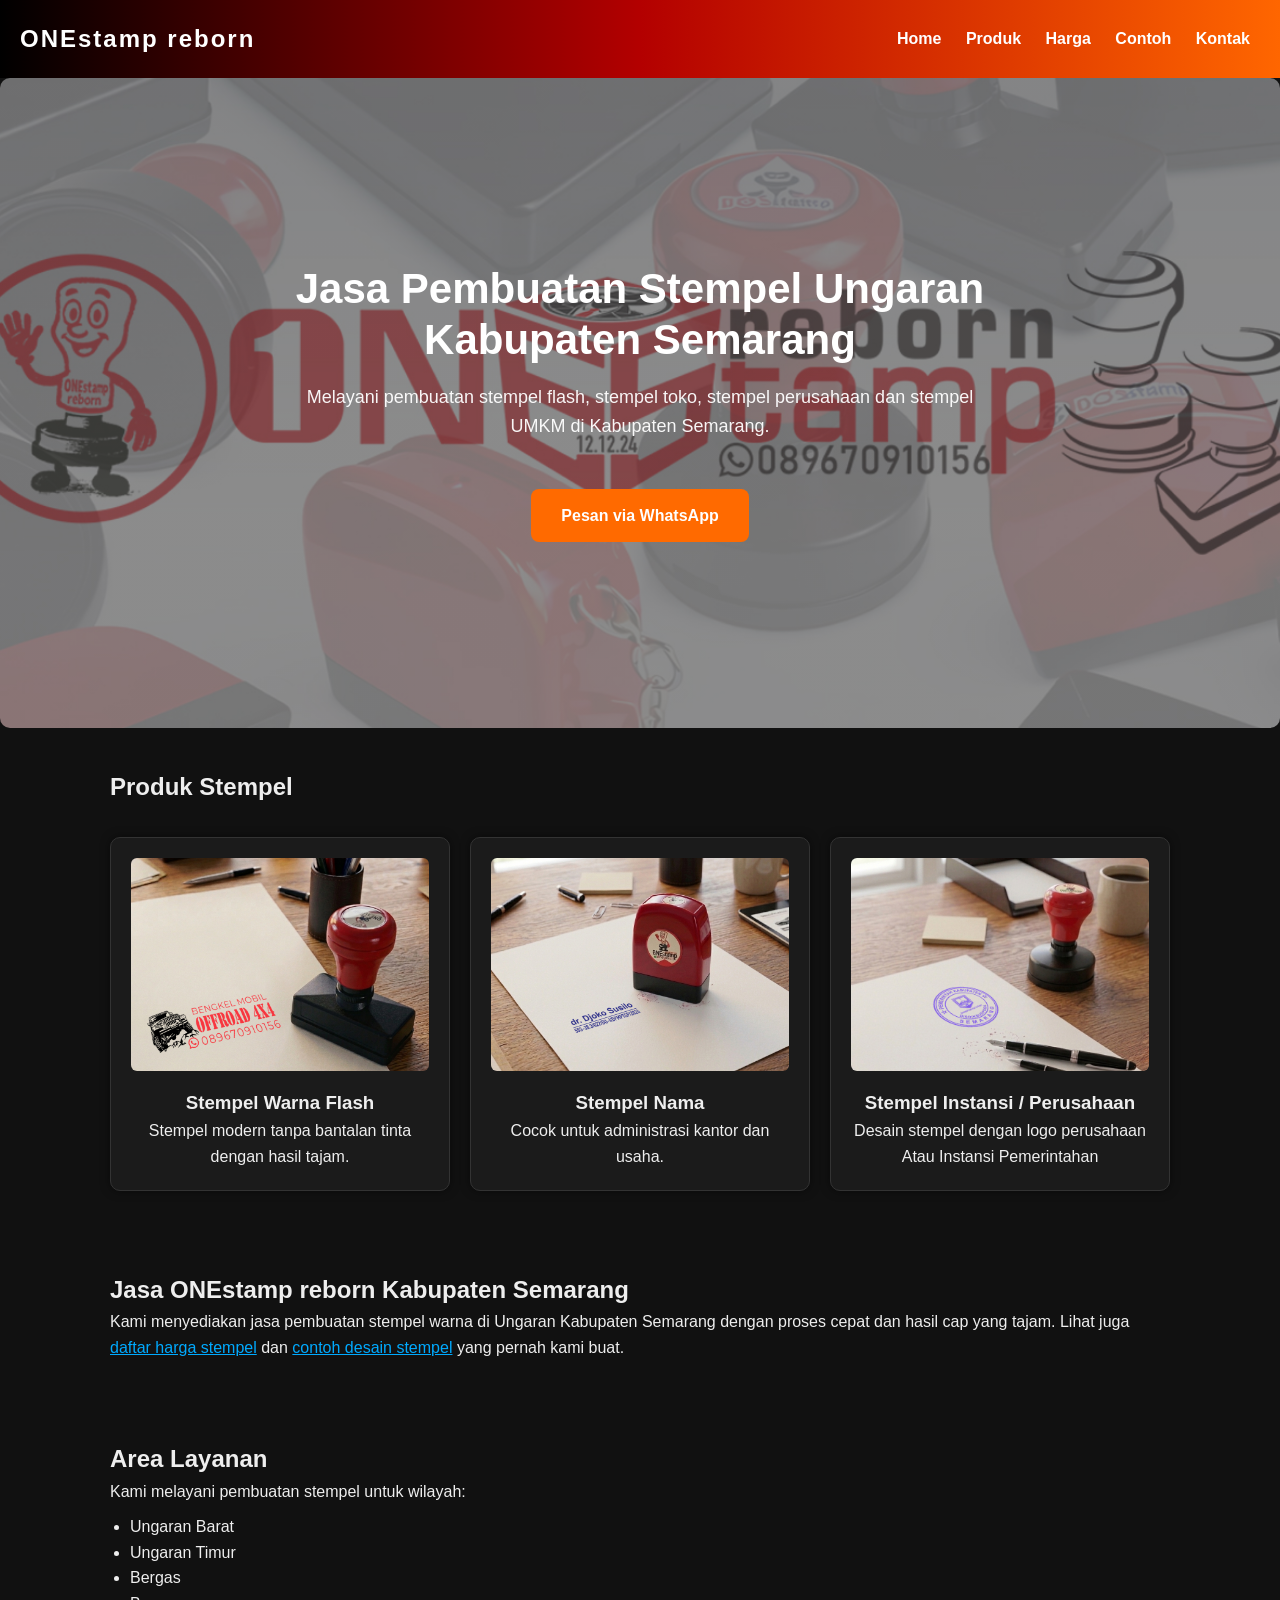
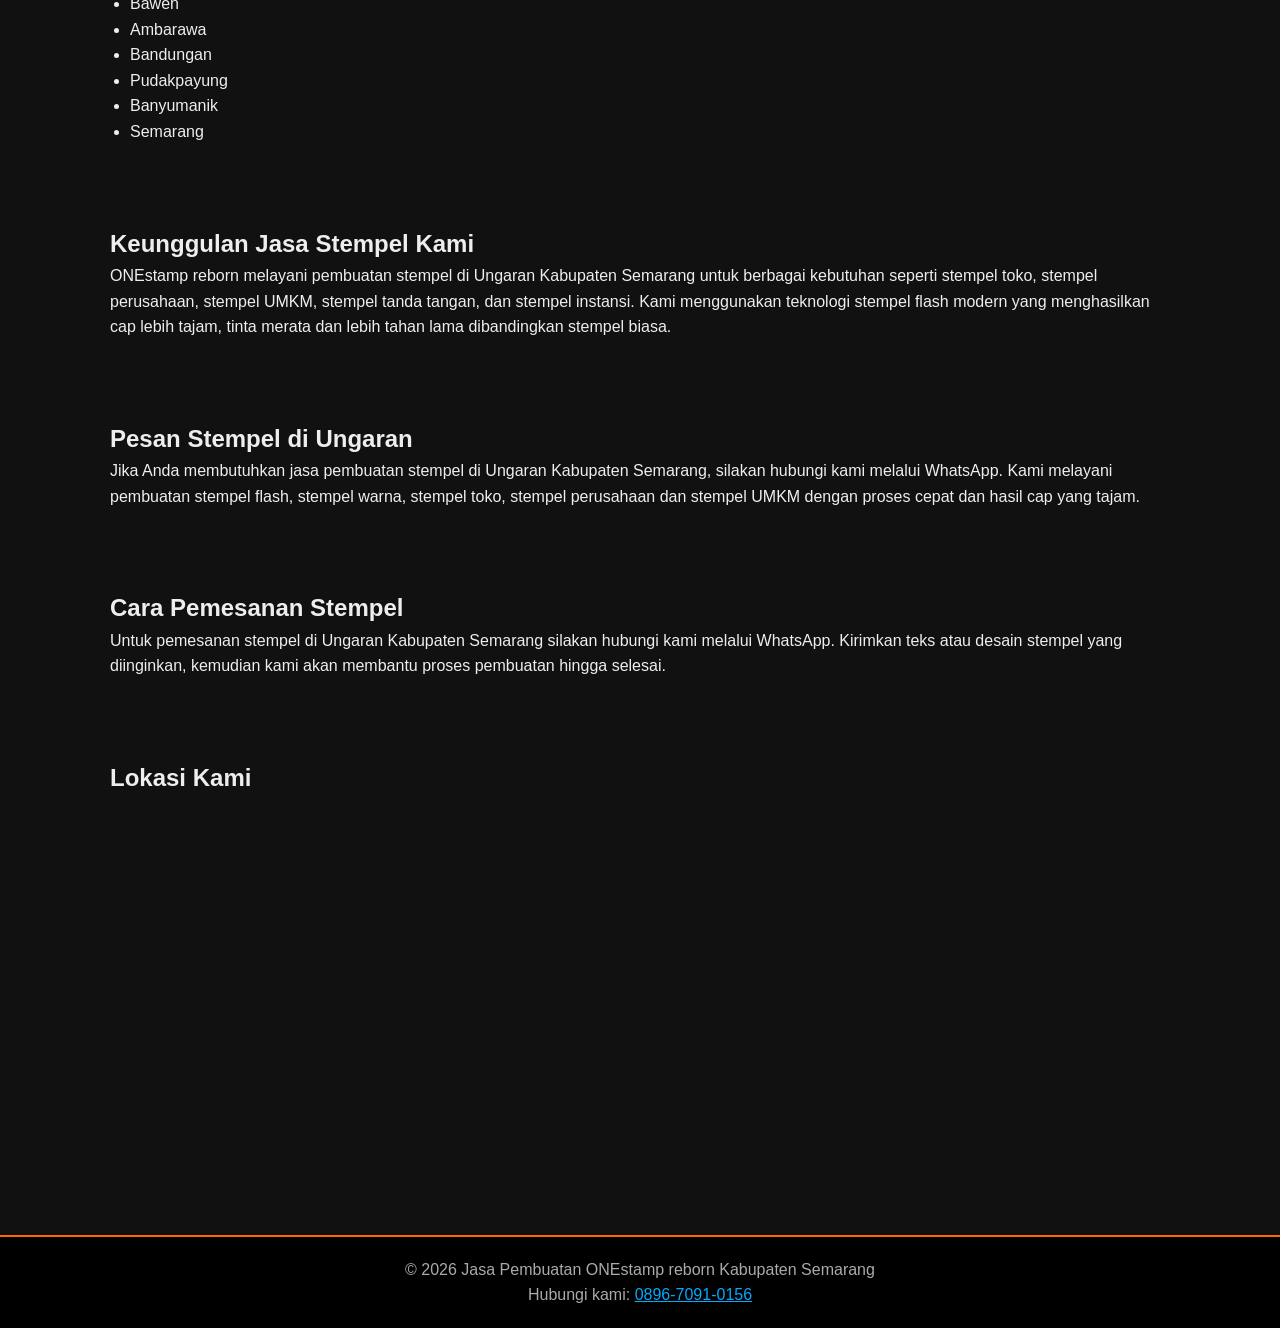
==== index.html @ 0a550991 "update website" ====
<!DOCTYPE html>
<html lang="id" dir="ltr">
<head>

<meta charset="UTF-8">
<meta name="viewport" content="width=device-width, initial-scale=1.0">
<meta property="og:title" content="Jasa Pembuatan Stempel Warna di Ungaran">
<meta property="og:description" content="Melayani pembuatan stempel flash, stempel toko, stempel perusahaan dan stempel UMKM di Kabupaten Semarang. Proses cepat dan hasil tajam.">
<meta property="og:image" content="https://stempelungaran.my.id/images/stempel-preview.jpg">
<meta property="og:url" content="https://stempelungaran.my.id/">
<meta property="og:type" content="website">
<meta property="og:site_name" content="ONEstamp reborn">
<meta name="twitter:card" content="summary_large_image">
<meta name="twitter:title" content="Jasa Pembuatan Stempel Warna di Ungaran">
<meta name="twitter:description" content="Jasa pembuatan stempel flash dan stempel usaha di Ungaran Kabupaten Semarang.">
<meta name="twitter:image" content="https://stempelungaran.my.id/images/stempel-preview.jpg">
<link rel="icon" href="/images/favicon.png" type="image/png">
<meta property="og:image:width" content="1200">
<meta property="og:image:height" content="630">
<meta name="author" content="ONEstamp reborn">
<meta property="og:locale" content="id_ID">
<meta name="theme-color" content="#0a0a0a">
<meta name="geo.region" content="ID-JT">
<meta name="geo.placename" content="Ungaran, Kabupaten Semarang">
<meta name="geo.position" content="-7.139;110.405">
<meta name="ICBM" content="-7.139,110.405">
<meta name="keywords" content="stempel ungaran, jasa stempel ungaran, buat stempel kabupaten semarang, stempel flash ungaran, stempel warna ungaran">

<title>Jasa Pembuatan Stempel Ungaran | Stempel Warna & Flash Kabupaten Semarang</title>

<meta name="description" content="Jasa pembuatan stempel warna dan stempel flash di Ungaran Kabupaten Semarang. Proses cepat, hasil tajam, cocok untuk usaha, kantor dan UMKM.">

<link rel="preload" href="style.css" as="style" onload="this.onload=null;this.rel='stylesheet'">
<noscript><link rel="stylesheet" href="style.css"></noscript>

<meta name="robots" content="index, follow">
<link rel="canonical" href="https://stempelungaran.my.id/">
<link rel="sitemap" type="application/xml" title="Sitemap" href="/sitemap.xml">
<link rel="preconnect" href="https://wa.me">
<link rel="apple-touch-icon" href="/images/favicon.png">
<link rel="alternate" hreflang="id" href="https://stempelungaran.my.id/">
<link rel="preconnect" href="https://stempelungaran.my.id">


</head>

<body>

<header>

<div class="logo">
ONEstamp reborn
</div>

<nav>

<a href="/">Home</a>

<a href="stempel-warna-ungaran.html">Produk</a>

<a href="harga-stempel-ungaran.html">Harga</a>

<a href="contoh-desain-stempel.html">Contoh</a>

<a href="kontak-stempel-ungaran.html">Kontak</a>

</nav>

</header>


<section class="hero">

<div class="hero-content">

<h1>Jasa Pembuatan Stempel Ungaran Kabupaten Semarang</h1>

<p>
Melayani pembuatan stempel flash, stempel toko,
stempel perusahaan dan stempel UMKM di
Kabupaten Semarang.
</p>

<a class="btn" href="https://wa.me/6289670910156">
Pesan via WhatsApp
</a>

</div>

</section>


<section class="container">

<h2>Produk Stempel</h2>

<div class="grid">

<div class="card">

<img src="images/stempel1.jpg" alt="stempel flash warna di ungaran kabupaten semarang" loading="lazy">

<h3>Stempel Warna Flash</h3>

<p>
Stempel modern tanpa bantalan tinta dengan hasil tajam.
</p>

</div>


<div class="card">

<img src="images/stempel2.jpg" alt="stempel nama untuk kantor dan usaha di ungaran" loading="lazy">

<h3>Stempel Nama</h3>

<p>
Cocok untuk administrasi kantor dan usaha.
</p>

</div>


<div class="card">

<img src="images/stempel3.jpg" alt="stempel perusahaan dan instansi di semarang" loading="lazy">

<h3>Stempel Instansi / Perusahaan</h3>

<p>
Desain stempel dengan logo perusahaan Atau Instansi Pemerintahan
</p>

</div>

</div>

</section>


<section class="container">

<h2>Jasa ONEstamp reborn Kabupaten Semarang</h2>

<p>
Kami menyediakan jasa pembuatan stempel warna di
Ungaran Kabupaten Semarang dengan proses cepat
dan hasil cap yang tajam.

Lihat juga <a href="harga-stempel-ungaran.html">daftar harga stempel</a>
dan <a href="contoh-desain-stempel.html">contoh desain stempel</a>
yang pernah kami buat.
</p>

</section>


<section class="container">

<h2>Area Layanan</h2>

<p>

Kami melayani pembuatan stempel untuk wilayah:

</p>

<ul>

<li>Ungaran Barat</li>

<li>Ungaran Timur</li>

<li>Bergas</li>

<li>Bawen</li>

<li>Ambarawa</li>

<li>Bandungan</li>

<li>Pudakpayung</li>

<li>Banyumanik</li>

<li>Semarang</li>

</ul>

</section>

<section class="container">

<h2>Keunggulan Jasa Stempel Kami</h2>

<p>
ONEstamp reborn melayani pembuatan stempel di Ungaran
Kabupaten Semarang untuk berbagai kebutuhan seperti
stempel toko, stempel perusahaan, stempel UMKM,
stempel tanda tangan, dan stempel instansi.

Kami menggunakan teknologi stempel flash modern
yang menghasilkan cap lebih tajam, tinta merata
dan lebih tahan lama dibandingkan stempel biasa.
</p>

</section>

<section class="container">

<h2>Pesan Stempel di Ungaran</h2>

<p>
Jika Anda membutuhkan jasa pembuatan stempel di Ungaran
Kabupaten Semarang, silakan hubungi kami melalui WhatsApp.
Kami melayani pembuatan stempel flash, stempel warna,
stempel toko, stempel perusahaan dan stempel UMKM
dengan proses cepat dan hasil cap yang tajam.
</p>

</section>

<section class="container">

<h2>Cara Pemesanan Stempel</h2>

<p>
Untuk pemesanan stempel di Ungaran Kabupaten Semarang
silakan hubungi kami melalui WhatsApp. Kirimkan teks
atau desain stempel yang diinginkan, kemudian kami
akan membantu proses pembuatan hingga selesai.
</p>

</section>

<section class="container">

<h2>Lokasi Kami</h2>

<iframe 
src="https://www.google.com/maps/embed?pb=!1m18!1m12!1m3!1d2384.0334708642067!2d110.40813708754071!3d-7.162396564979357!2m3!1f0!2f0!3f0!3m2!1i1024!2i768!4f13.1!3m3!1m2!1s0x2e708959eba2f8af%3A0x3d844cdf1091f2a6!2sONE%20stamp%20reborn(%20Jasa%20Pembuatan%20Stempel%20Warna%20%26%20Digital%20Printing)!5e1!3m2!1sid!2sid!4v1772932985957!5m2!1sid!2sid"
width="100%"
height="350"
style="border:0;"
allowfullscreen=""
loading="lazy"
referrerpolicy="no-referrer-when-downgrade">
</iframe>

</section>

<footer>

<p>

© 2026 Jasa Pembuatan ONEstamp reborn Kabupaten Semarang

</p>
<p>
Hubungi kami: 
<a href="tel:+6289670910156">0896-7091-0156</a>
</p>
</footer>
<script type="application/ld+json">
{
 "@context": "https://schema.org",
 "@type": "LocalBusiness",
 "name": "ONEstamp reborn",
 "url": "https://stempelungaran.my.id/",
 "image": "https://stempelungaran.my.id/images/stempel-preview.jpg",
 "telephone": "+6289670910156",
 "address": {
   "@type": "PostalAddress",
   "streetAddress": "Jl. Jayanegara No.37",
   "addressLocality": "Ungaran",
   "addressRegion": "Jawa Tengah",
   "addressCountry": "ID"
 },
 "geo": {
   "@type": "GeoCoordinates",
   "latitude": -7.139,
   "longitude": 110.405
 },
 "areaServed": "Kabupaten Semarang",
 "serviceType": "Jasa Pembuatan Stempel",
 "openingHours": "Mo-Sa 07:00-22:00"
}
</script>
</body>
</html>
---- style.css ----
/* RESET */

*{
margin:0;
padding:0;
box-sizing:border-box;
font-family:Arial, Helvetica, sans-serif;
}


/* BODY */

body{
background:#111;
color:#eee;
line-height:1.6;
}


/* HEADER */

header{
background:linear-gradient(90deg,#000,#b30000,#ff6600);
padding:20px;
display:flex;
justify-content:space-between;
align-items:center;
flex-wrap:wrap;
}


/* LOGO */

.logo{
font-size:24px;
font-weight:bold;
color:#fff;
letter-spacing:2px;
}


/* MENU */

nav a{
color:#fff;
margin:0 10px;
text-decoration:none;
font-weight:bold;
transition:0.3s;
}

nav a:hover{
color:#00aaff;
}


/* CONTAINER */

.container{
max-width:1100px;
margin:auto;
padding:40px 20px;
}


/* HERO */

.hero{
background:linear-gradient(120deg,#b30000,#ff6600);
color:white;
padding:60px 20px;
text-align:center;
border-radius:10px;
}

.hero h1{
font-size:36px;
margin-bottom:10px;
}

.hero p{
font-size:18px;
}


/* BUTTON */

.btn{
display:inline-block;
background:linear-gradient(45deg,#ff6600,#b30000);
color:white;
padding:12px 25px;
margin-top:20px;
text-decoration:none;
border-radius:6px;
font-weight:bold;
transition:0.3s;
}

.btn:hover{
background:linear-gradient(45deg,#0066ff,#7a00ff);
}


/* GRID */

.grid{
display:grid;
grid-template-columns:repeat(auto-fit,minmax(250px,1fr));
gap:20px;
margin-top:30px;
}


/* CARD */

.card{
background:#1b1b1b;
padding:20px;
border-radius:10px;
text-align:center;
box-shadow:0 0 10px rgba(0,0,0,0.5);
transition:0.3s;
border:1px solid #333;
}

.card:hover{
transform:translateY(-5px);
border-color:#0066ff;
}


/* IMAGE */

.card img{
width:100%;
border-radius:6px;
margin-bottom:10px;
}


/* TABLE */

table{
width:100%;
border-collapse:collapse;
margin-top:20px;
background:#1b1b1b;
}

table th{
background:#b30000;
color:white;
padding:12px;
}

table td{
padding:12px;
border-bottom:1px solid #333;
text-align:center;
}


/* LIST */

ul{
margin-top:10px;
margin-left:20px;
}


/* FOOTER */

footer{
background:#000;
color:#aaa;
text-align:center;
padding:20px;
margin-top:40px;
border-top:2px solid #ff6600;
}


/* LINK */

a{
color:#00aaff;
}

a:hover{
color:#7a00ff;
}


/* RESPONSIVE */

@media(max-width:768px){

header{
flex-direction:column;
text-align:center;
}

nav{
margin-top:10px;
}

.hero h1{
font-size:28px;
}

}

.services-grid{
display:grid;
grid-template-columns:repeat(auto-fit,minmax(240px,1fr));
gap:25px;
margin-top:30px;
}

.service-card{
background:white;
padding:18px;
border-radius:10px;
box-shadow:0 5px 15px rgba(0,0,0,0.1);
text-align:center;
transition:0.3s;
}

.service-card:hover{
transform:translateY(-5px);
}

.stempel-image-wrap{
position:relative;
}

.stempel-image-wrap img{
width:100%;
border-radius:8px;
}

.harga{
font-size:20px;
font-weight:bold;
color:#ff6600;
margin:10px 0;
}

/* KARTU PRODUK */

.service-card{
background:#ffffff;
color:#222;
padding:18px;
border-radius:10px;
box-shadow:0 5px 15px rgba(0,0,0,0.1);
text-align:center;
}

/* JUDUL */

.service-card h3{
color:#111;
margin:10px 0;
}

/* TEXT INFO */

.service-card p{
color:#444;
font-size:14px;
}

/* HARGA */

.service-card .harga{
font-size:20px;
font-weight:bold;
color:#ff6600;
margin:10px 0;
}

/* GAMBAR */

.stempel-image-wrap img{
width:100%;
border-radius:8px;
}

/* BADGE */

.product-badge{
font-size:12px;
padding:4px 8px;
border-radius:5px;
color:white;
margin:2px;
display:inline-block;
}

.product-badge.popular{
background:#ff6600;
}

.product-badge.instansi{
background:#0066ff;
}

.product-badge.standar{
background:#7a00ff;
}

/* FILTER WRAP */

.filter-wrap{
display:flex;
flex-wrap:wrap;
gap:12px;
margin:30px 0;
}

/* FILTER BUTTON */

.filter-btn{
padding:10px 18px;
border:none;
border-radius:30px;
background:#f3f3f3;
color:#333;
font-size:14px;
font-weight:500;
cursor:pointer;
transition:all 0.3s ease;
}

/* HOVER */

.filter-btn:hover{
background:#ff7a00;
color:white;
transform:translateY(-2px);
box-shadow:0 6px 12px rgba(0,0,0,0.15);
}

/* ACTIVE */

.filter-btn.active{
background:#ff7a00;
color:white;
box-shadow:0 4px 10px rgba(0,0,0,0.15);
}

/* MOBILE */

@media(max-width:768px){

.filter-wrap{
justify-content:center;
}

.filter-btn{
font-size:13px;
padding:9px 14px;
}

}

.hero{
min-height:650px;
background-image:linear-gradient(rgba(0,0,0,0.45),rgba(0,0,0,0.45)), url(images/hero-stempel.jpg);
background-size:cover;
background-position:center center;
background-repeat:no-repeat;
display:flex;
align-items:center;
justify-content:center;
text-align:center;
color:white;
padding:40px 20px;
}

.hero-content{
max-width:720px;
margin:auto;
}

.hero h1{
font-size:42px;
margin-bottom:18px;
line-height:1.2;
}

.hero p{
font-size:18px;
margin-bottom:28px;
line-height:1.6;
opacity:0.95;
}

.btn{
display:inline-block;
background:#ff6a00;
color:white;
padding:14px 30px;
text-decoration:none;
border-radius:8px;
font-weight:600;
transition:all .25s ease;
}

.btn:hover{
background:#e85e00;
transform:translateY(-2px);
box-shadow:0 6px 14px rgba(0,0,0,0.25);
}

@media(max-width:768px){

.hero{
min-height:420px;
padding:30px 20px;
}

.hero h1{
font-size:28px;
}

.hero p{
font-size:16px;
}

}
---- style.css ----
/* RESET */

*{
margin:0;
padding:0;
box-sizing:border-box;
font-family:Arial, Helvetica, sans-serif;
}


/* BODY */

body{
background:#111;
color:#eee;
line-height:1.6;
}


/* HEADER */

header{
background:linear-gradient(90deg,#000,#b30000,#ff6600);
padding:20px;
display:flex;
justify-content:space-between;
align-items:center;
flex-wrap:wrap;
}


/* LOGO */

.logo{
font-size:24px;
font-weight:bold;
color:#fff;
letter-spacing:2px;
}


/* MENU */

nav a{
color:#fff;
margin:0 10px;
text-decoration:none;
font-weight:bold;
transition:0.3s;
}

nav a:hover{
color:#00aaff;
}


/* CONTAINER */

.container{
max-width:1100px;
margin:auto;
padding:40px 20px;
}


/* HERO */

.hero{
background:linear-gradient(120deg,#b30000,#ff6600);
color:white;
padding:60px 20px;
text-align:center;
border-radius:10px;
}

.hero h1{
font-size:36px;
margin-bottom:10px;
}

.hero p{
font-size:18px;
}


/* BUTTON */

.btn{
display:inline-block;
background:linear-gradient(45deg,#ff6600,#b30000);
color:white;
padding:12px 25px;
margin-top:20px;
text-decoration:none;
border-radius:6px;
font-weight:bold;
transition:0.3s;
}

.btn:hover{
background:linear-gradient(45deg,#0066ff,#7a00ff);
}


/* GRID */

.grid{
display:grid;
grid-template-columns:repeat(auto-fit,minmax(250px,1fr));
gap:20px;
margin-top:30px;
}


/* CARD */

.card{
background:#1b1b1b;
padding:20px;
border-radius:10px;
text-align:center;
box-shadow:0 0 10px rgba(0,0,0,0.5);
transition:0.3s;
border:1px solid #333;
}

.card:hover{
transform:translateY(-5px);
border-color:#0066ff;
}


/* IMAGE */

.card img{
width:100%;
border-radius:6px;
margin-bottom:10px;
}


/* TABLE */

table{
width:100%;
border-collapse:collapse;
margin-top:20px;
background:#1b1b1b;
}

table th{
background:#b30000;
color:white;
padding:12px;
}

table td{
padding:12px;
border-bottom:1px solid #333;
text-align:center;
}


/* LIST */

ul{
margin-top:10px;
margin-left:20px;
}


/* FOOTER */

footer{
background:#000;
color:#aaa;
text-align:center;
padding:20px;
margin-top:40px;
border-top:2px solid #ff6600;
}


/* LINK */

a{
color:#00aaff;
}

a:hover{
color:#7a00ff;
}


/* RESPONSIVE */

@media(max-width:768px){

header{
flex-direction:column;
text-align:center;
}

nav{
margin-top:10px;
}

.hero h1{
font-size:28px;
}

}

.services-grid{
display:grid;
grid-template-columns:repeat(auto-fit,minmax(240px,1fr));
gap:25px;
margin-top:30px;
}

.service-card{
background:white;
padding:18px;
border-radius:10px;
box-shadow:0 5px 15px rgba(0,0,0,0.1);
text-align:center;
transition:0.3s;
}

.service-card:hover{
transform:translateY(-5px);
}

.stempel-image-wrap{
position:relative;
}

.stempel-image-wrap img{
width:100%;
border-radius:8px;
}

.harga{
font-size:20px;
font-weight:bold;
color:#ff6600;
margin:10px 0;
}

/* KARTU PRODUK */

.service-card{
background:#ffffff;
color:#222;
padding:18px;
border-radius:10px;
box-shadow:0 5px 15px rgba(0,0,0,0.1);
text-align:center;
}

/* JUDUL */

.service-card h3{
color:#111;
margin:10px 0;
}

/* TEXT INFO */

.service-card p{
color:#444;
font-size:14px;
}

/* HARGA */

.service-card .harga{
font-size:20px;
font-weight:bold;
color:#ff6600;
margin:10px 0;
}

/* GAMBAR */

.stempel-image-wrap img{
width:100%;
border-radius:8px;
}

/* BADGE */

.product-badge{
font-size:12px;
padding:4px 8px;
border-radius:5px;
color:white;
margin:2px;
display:inline-block;
}

.product-badge.popular{
background:#ff6600;
}

.product-badge.instansi{
background:#0066ff;
}

.product-badge.standar{
background:#7a00ff;
}

/* FILTER WRAP */

.filter-wrap{
display:flex;
flex-wrap:wrap;
gap:12px;
margin:30px 0;
}

/* FILTER BUTTON */

.filter-btn{
padding:10px 18px;
border:none;
border-radius:30px;
background:#f3f3f3;
color:#333;
font-size:14px;
font-weight:500;
cursor:pointer;
transition:all 0.3s ease;
}

/* HOVER */

.filter-btn:hover{
background:#ff7a00;
color:white;
transform:translateY(-2px);
box-shadow:0 6px 12px rgba(0,0,0,0.15);
}

/* ACTIVE */

.filter-btn.active{
background:#ff7a00;
color:white;
box-shadow:0 4px 10px rgba(0,0,0,0.15);
}

/* MOBILE */

@media(max-width:768px){

.filter-wrap{
justify-content:center;
}

.filter-btn{
font-size:13px;
padding:9px 14px;
}

}

.hero{
min-height:650px;
background-image:linear-gradient(rgba(0,0,0,0.45),rgba(0,0,0,0.45)), url(images/hero-stempel.jpg);
background-size:cover;
background-position:center center;
background-repeat:no-repeat;
display:flex;
align-items:center;
justify-content:center;
text-align:center;
color:white;
padding:40px 20px;
}

.hero-content{
max-width:720px;
margin:auto;
}

.hero h1{
font-size:42px;
margin-bottom:18px;
line-height:1.2;
}

.hero p{
font-size:18px;
margin-bottom:28px;
line-height:1.6;
opacity:0.95;
}

.btn{
display:inline-block;
background:#ff6a00;
color:white;
padding:14px 30px;
text-decoration:none;
border-radius:8px;
font-weight:600;
transition:all .25s ease;
}

.btn:hover{
background:#e85e00;
transform:translateY(-2px);
box-shadow:0 6px 14px rgba(0,0,0,0.25);
}

@media(max-width:768px){

.hero{
min-height:420px;
padding:30px 20px;
}

.hero h1{
font-size:28px;
}

.hero p{
font-size:16px;
}

}
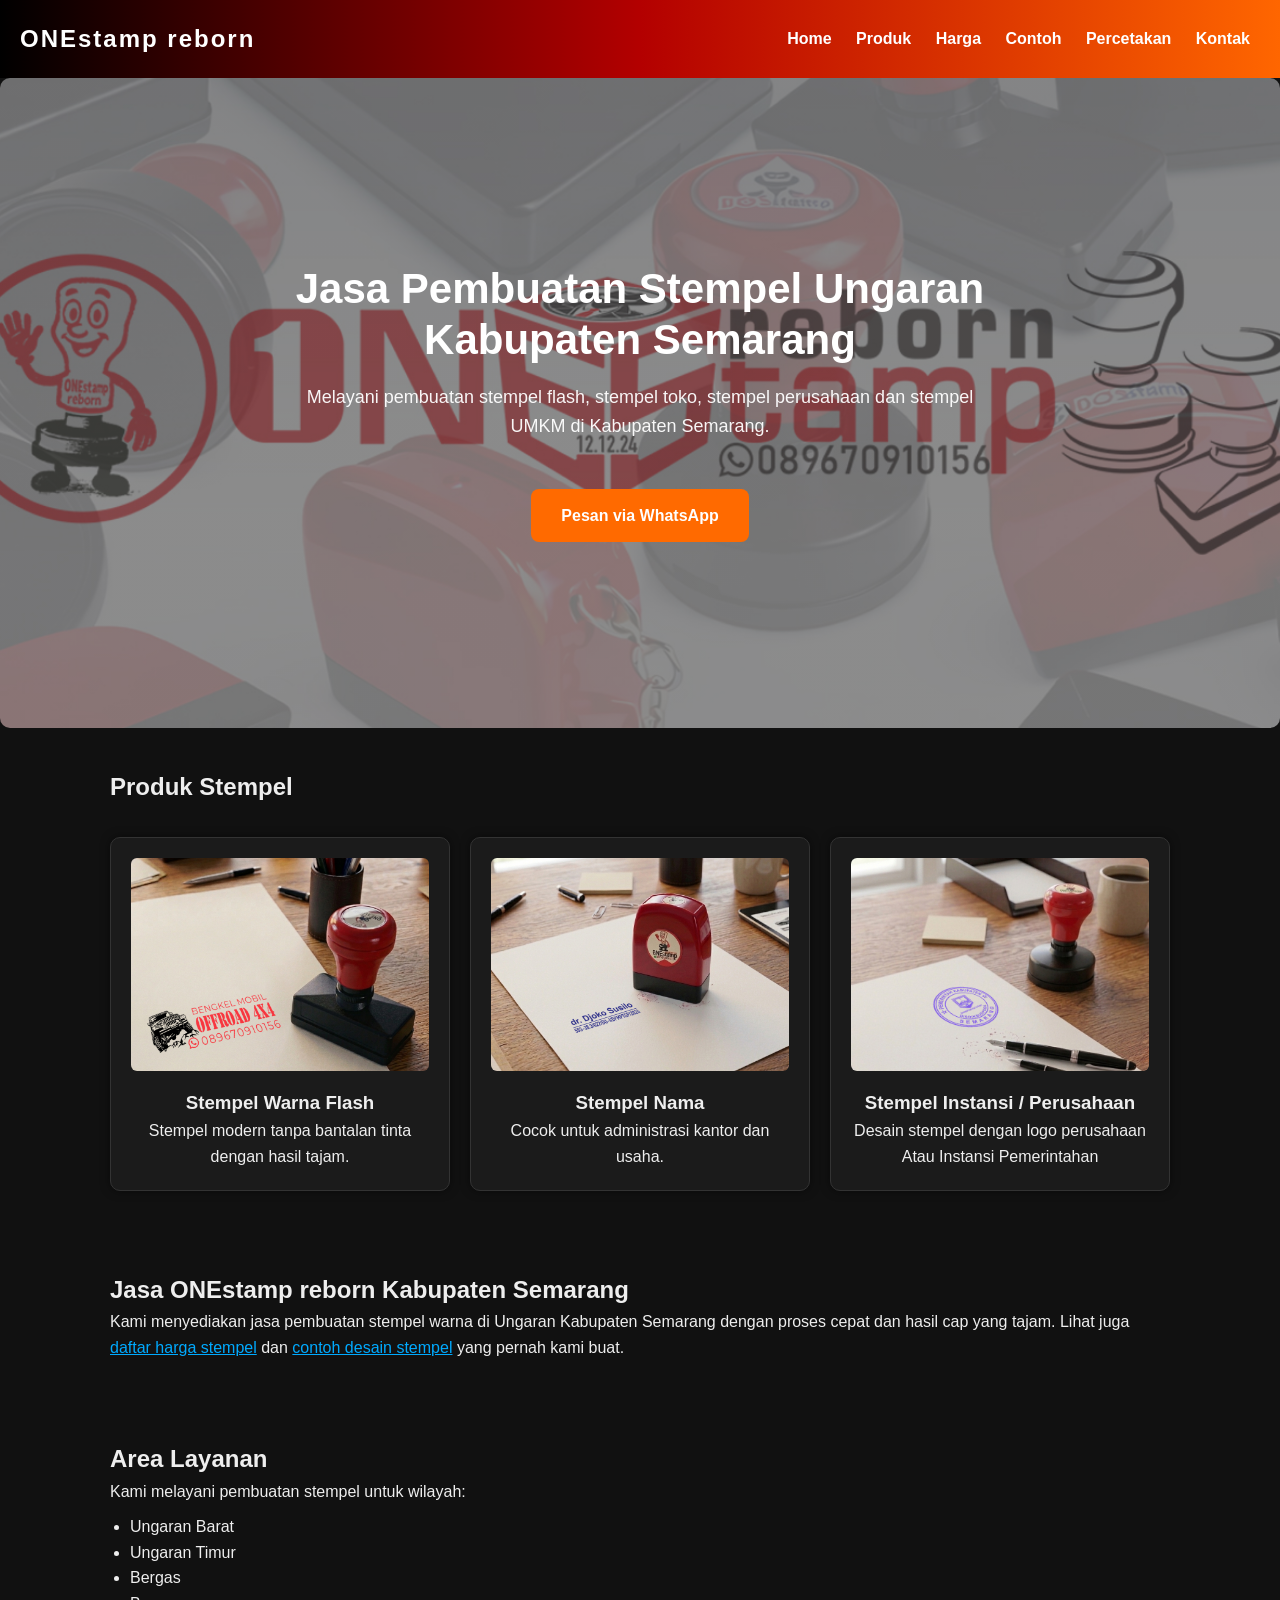
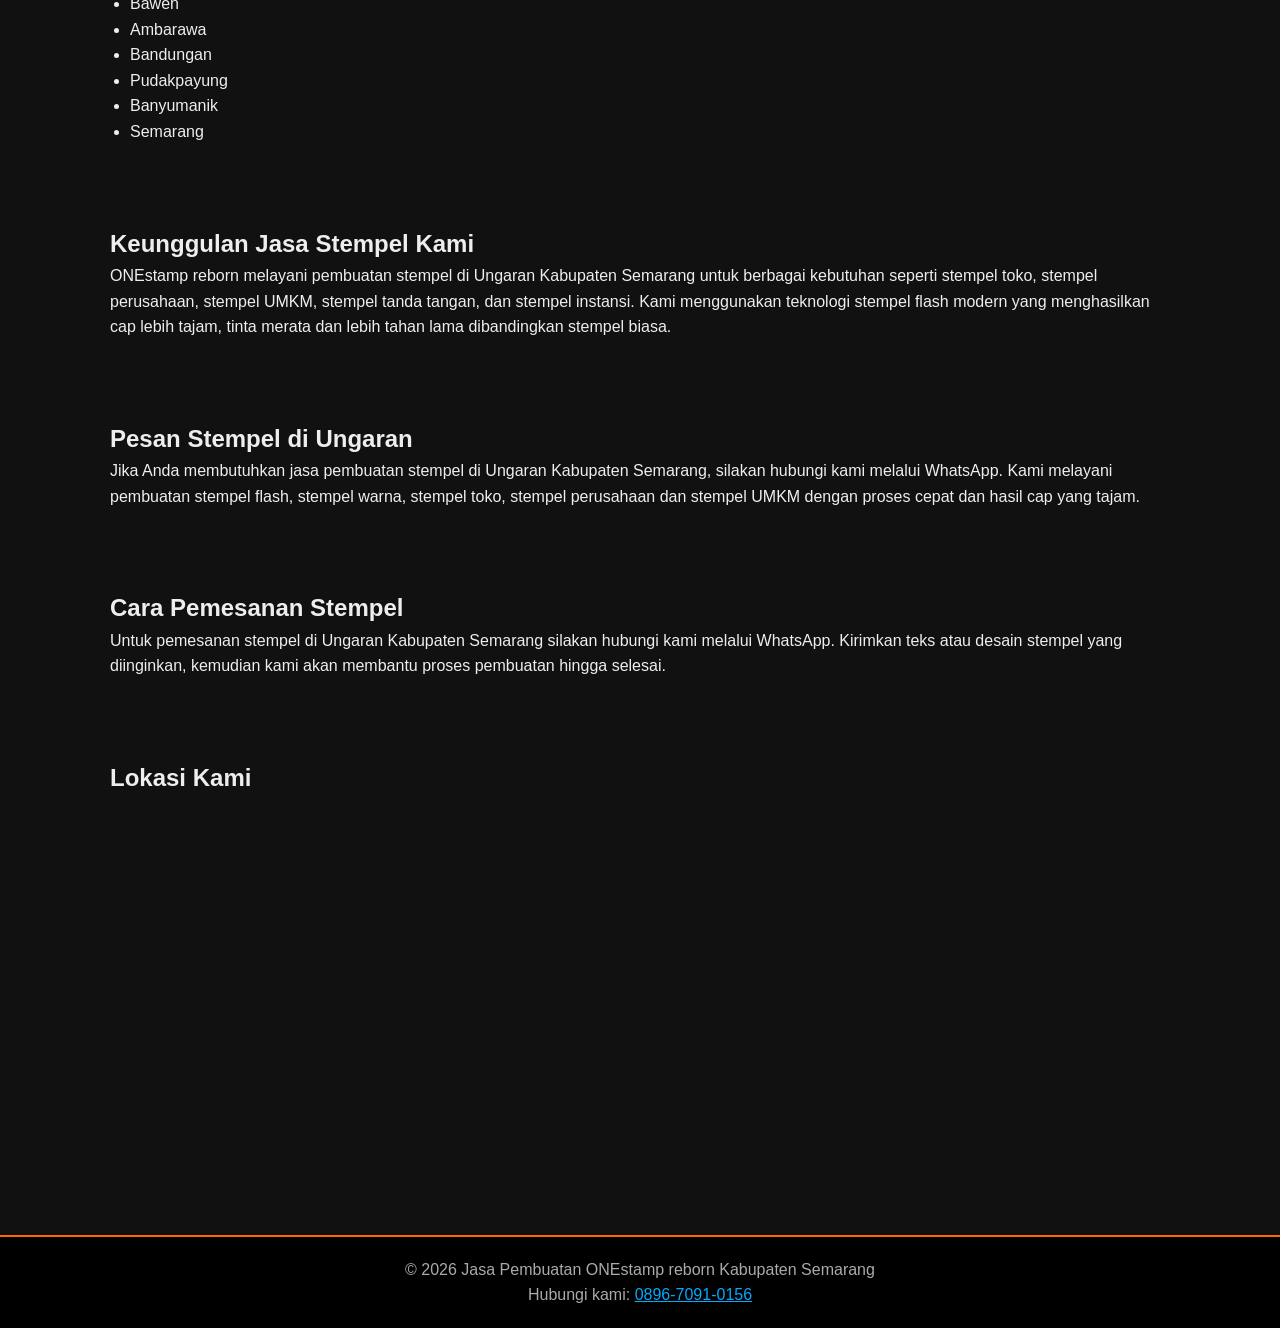
==== commit 2f55dfe6: "update halaman jasa percetakan" ====
--- a/index.html
+++ b/index.html
@@ -61,6 +61,8 @@
 <a href="harga-stempel-ungaran.html">Harga</a>
 
 <a href="contoh-desain-stempel.html">Contoh</a>
+
+<a href="jasa-cetak-ungaran.html">Percetakan</a>
 
 <a href="kontak-stempel-ungaran.html">Kontak</a>
 
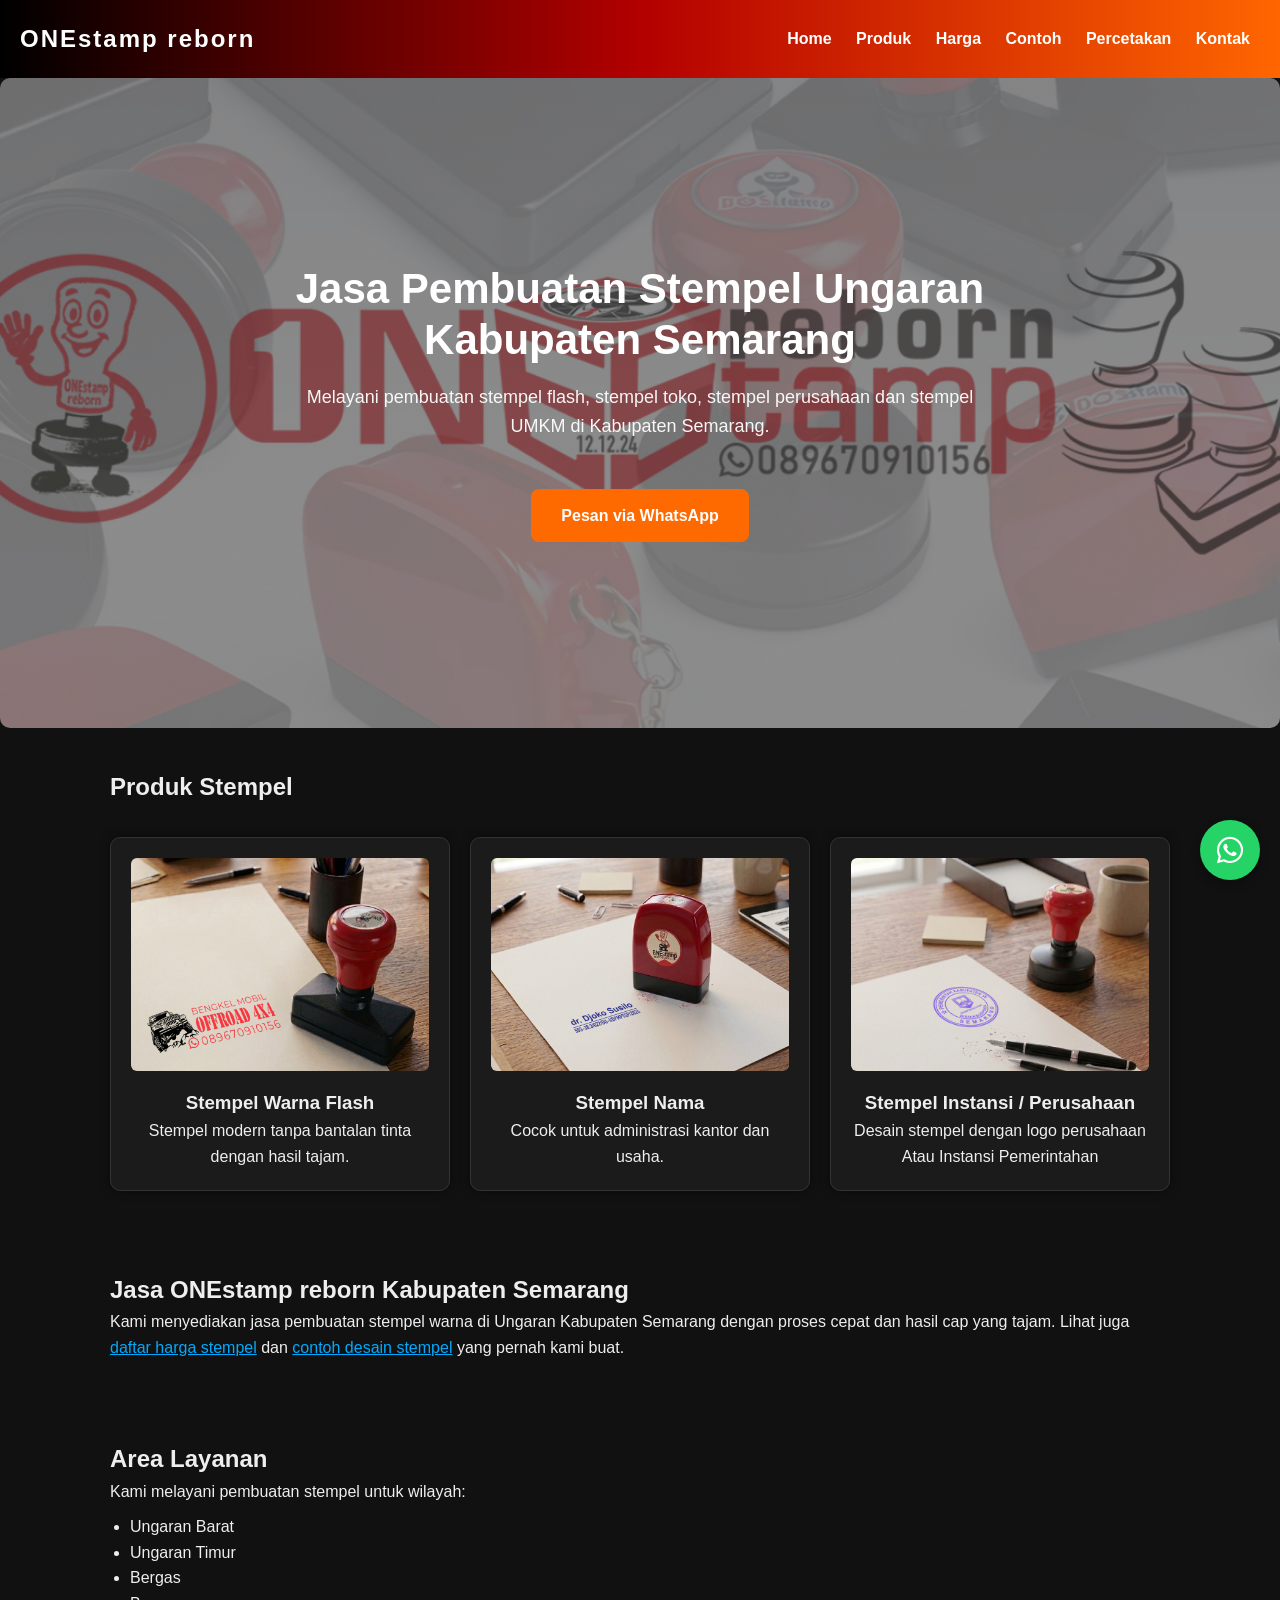
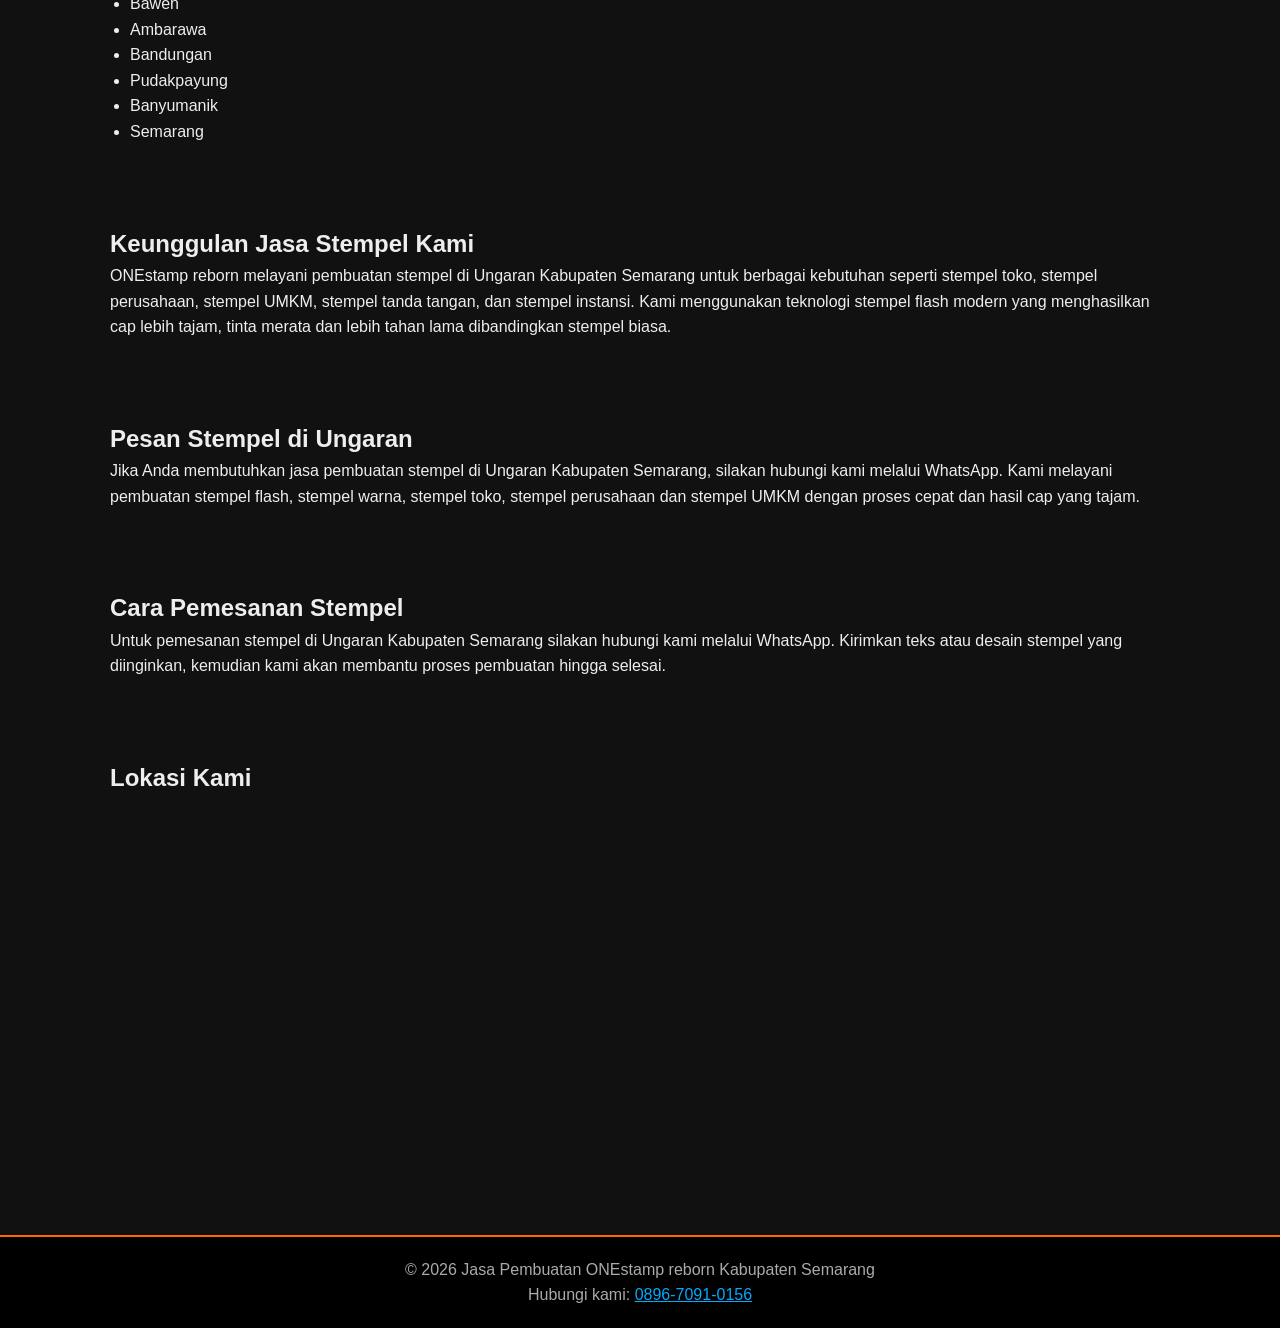
==== commit b9b4e584: "Update images and data" ====
--- a/index.html
+++ b/index.html
@@ -40,6 +40,7 @@
 <link rel="apple-touch-icon" href="/images/favicon.png">
 <link rel="alternate" hreflang="id" href="https://stempelungaran.my.id/">
 <link rel="preconnect" href="https://stempelungaran.my.id">
+<link rel="stylesheet" href="https://cdnjs.cloudflare.com/ajax/libs/font-awesome/6.5.0/css/all.min.css">
 
 
 </head>
@@ -289,5 +290,13 @@
  "openingHours": "Mo-Sa 07:00-22:00"
 }
 </script>
+
+<a href="https://wa.me/6289670910156"
+class="floating-wa"
+target="_blank"
+rel="noopener">
+<i class="fab fa-whatsapp"></i>
+</a>
+
 </body>
 </html>
--- a/style.css
+++ b/style.css
@@ -430,4 +430,41 @@
 font-size:16px;
 }
 
+}
+
+/* Floating WhatsApp */
+
+.floating-wa{
+position:fixed;
+bottom:20px;
+right:20px;
+width:60px;
+height:60px;
+background:#25D366;
+color:#fff;
+border-radius:50%;
+display:flex;
+align-items:center;
+justify-content:center;
+font-size:30px;
+text-decoration:none;
+box-shadow:0 4px 10px rgba(0,0,0,0.3);
+z-index:999;
+animation:pulse 2s infinite;
+}
+
+.floating-wa:hover{
+background:#1ebe5d;
+}
+
+@keyframes pulse{
+0%{
+box-shadow:0 0 0 0 rgba(37,211,102,0.7);
+}
+70%{
+box-shadow:0 0 0 20px rgba(37,211,102,0);
+}
+100%{
+box-shadow:0 0 0 0 rgba(37,211,102,0);
+}
 }
--- a/style.css
+++ b/style.css
@@ -430,4 +430,41 @@
 font-size:16px;
 }
 
+}
+
+/* Floating WhatsApp */
+
+.floating-wa{
+position:fixed;
+bottom:20px;
+right:20px;
+width:60px;
+height:60px;
+background:#25D366;
+color:#fff;
+border-radius:50%;
+display:flex;
+align-items:center;
+justify-content:center;
+font-size:30px;
+text-decoration:none;
+box-shadow:0 4px 10px rgba(0,0,0,0.3);
+z-index:999;
+animation:pulse 2s infinite;
+}
+
+.floating-wa:hover{
+background:#1ebe5d;
+}
+
+@keyframes pulse{
+0%{
+box-shadow:0 0 0 0 rgba(37,211,102,0.7);
+}
+70%{
+box-shadow:0 0 0 20px rgba(37,211,102,0);
+}
+100%{
+box-shadow:0 0 0 0 rgba(37,211,102,0);
+}
 }
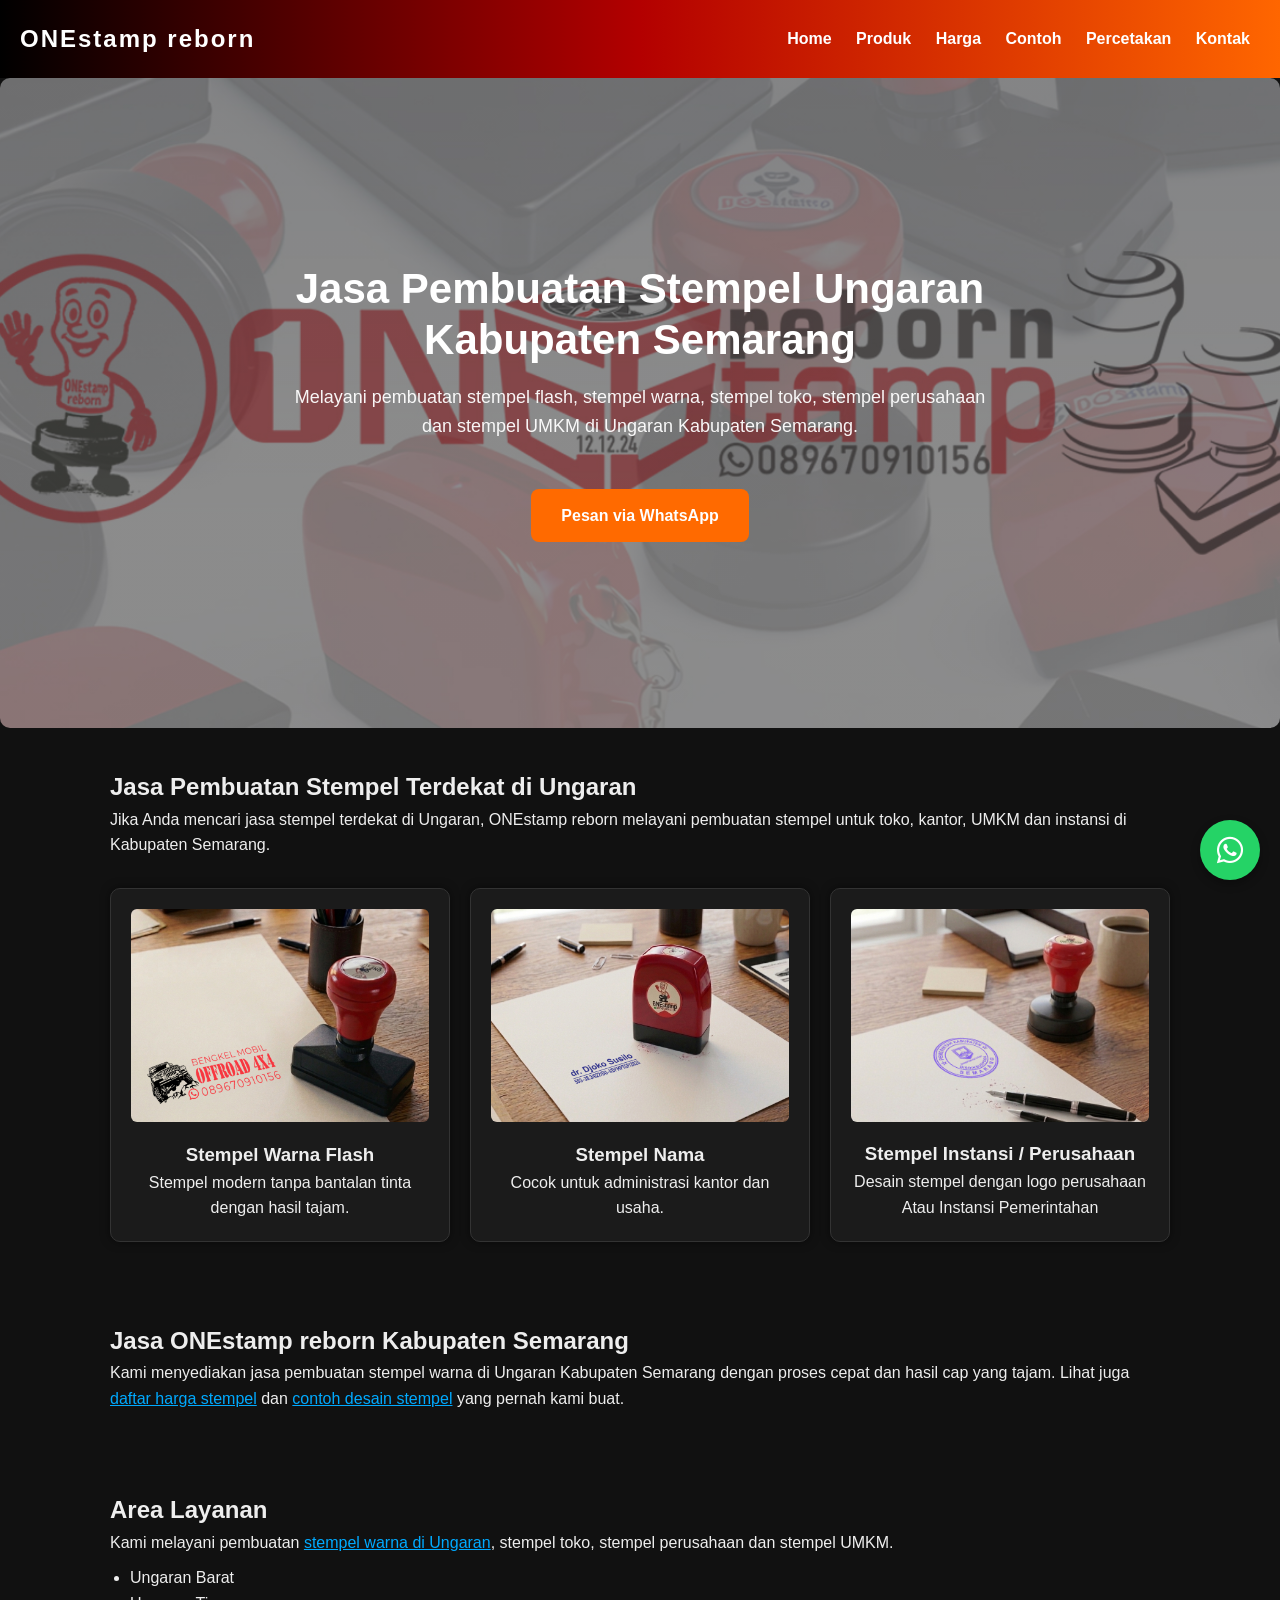
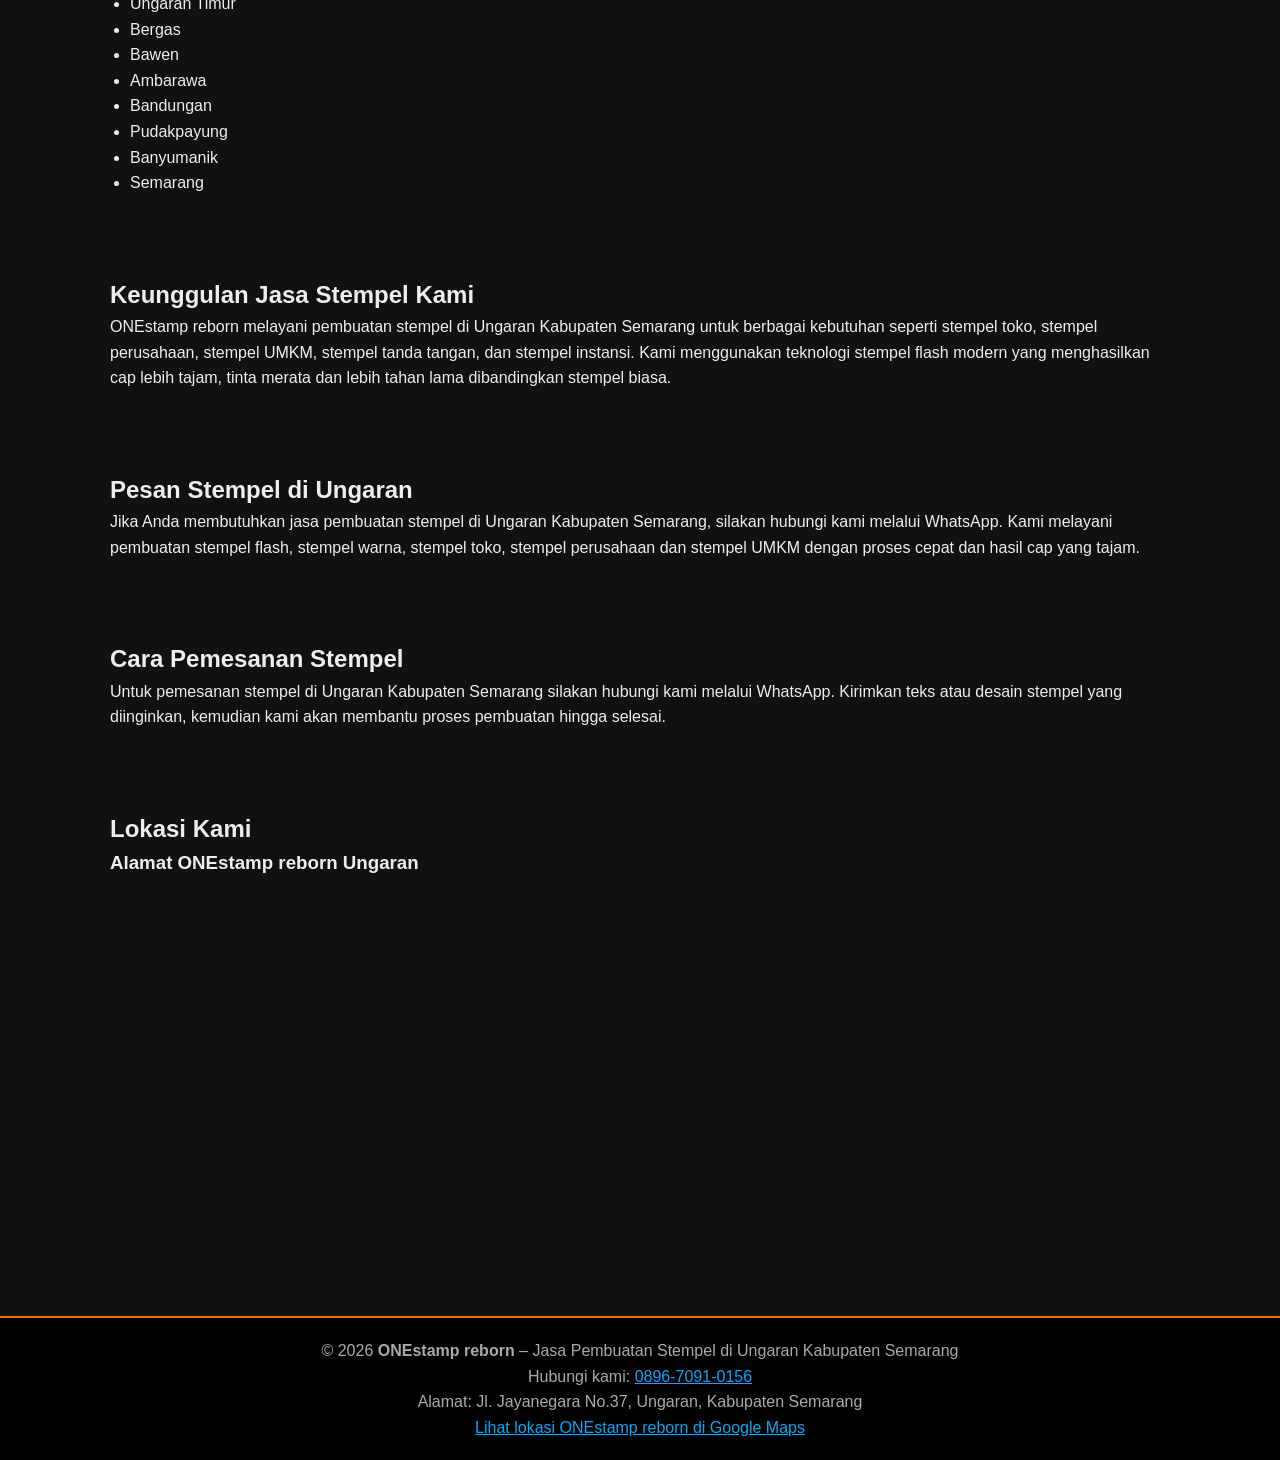
==== commit dddc3594: "update website" ====
--- a/index.html
+++ b/index.html
@@ -19,7 +19,7 @@
 <meta property="og:image:height" content="630">
 <meta name="author" content="ONEstamp reborn">
 <meta property="og:locale" content="id_ID">
-<meta name="theme-color" content="#0a0a0a">
+<meta name="theme-color" content="#c40000">
 <meta name="geo.region" content="ID-JT">
 <meta name="geo.placename" content="Ungaran, Kabupaten Semarang">
 <meta name="geo.position" content="-7.139;110.405">
@@ -33,7 +33,6 @@
 <link rel="preload" href="style.css" as="style" onload="this.onload=null;this.rel='stylesheet'">
 <noscript><link rel="stylesheet" href="style.css"></noscript>
 
-<meta name="robots" content="index, follow">
 <link rel="canonical" href="https://stempelungaran.my.id/">
 <link rel="sitemap" type="application/xml" title="Sitemap" href="/sitemap.xml">
 <link rel="preconnect" href="https://wa.me">
@@ -41,6 +40,11 @@
 <link rel="alternate" hreflang="id" href="https://stempelungaran.my.id/">
 <link rel="preconnect" href="https://stempelungaran.my.id">
 <link rel="stylesheet" href="https://cdnjs.cloudflare.com/ajax/libs/font-awesome/6.5.0/css/all.min.css">
+<link rel="manifest" href="/manifest.json">
+<meta name="robots" content="index, follow, max-image-preview:large">
+<link rel="preconnect" href="https://www.google.com">
+<link rel="preconnect" href="https://maps.googleapis.com">
+<link rel="preconnect" href="https://fonts.gstatic.com" crossorigin>
 
 
 </head>
@@ -79,9 +83,9 @@
 <h1>Jasa Pembuatan Stempel Ungaran Kabupaten Semarang</h1>
 
 <p>
-Melayani pembuatan stempel flash, stempel toko,
-stempel perusahaan dan stempel UMKM di
-Kabupaten Semarang.
+Melayani pembuatan stempel flash, stempel warna,
+stempel toko, stempel perusahaan dan stempel UMKM
+di Ungaran Kabupaten Semarang.
 </p>
 
 <a class="btn" href="https://wa.me/6289670910156">
@@ -95,13 +99,19 @@
 
 <section class="container">
 
-<h2>Produk Stempel</h2>
+<h2>Jasa Pembuatan Stempel Terdekat di Ungaran</h2>
+
+<p>Jika Anda mencari jasa stempel terdekat di Ungaran,
+ONEstamp reborn melayani pembuatan stempel
+untuk toko, kantor, UMKM dan instansi
+di Kabupaten Semarang.
+</p>
 
 <div class="grid">
 
 <div class="card">
 
-<img src="images/stempel1.jpg" alt="stempel flash warna di ungaran kabupaten semarang" loading="lazy">
+<img src="images/stempel1.jpg" alt="jasa pembuatan stempel flash warna di Ungaran Kabupaten Semarang" loading="lazy">
 
 <h3>Stempel Warna Flash</h3>
 
@@ -114,7 +124,7 @@
 
 <div class="card">
 
-<img src="images/stempel2.jpg" alt="stempel nama untuk kantor dan usaha di ungaran" loading="lazy">
+<img src="images/stempel2.jpg" alt="jasa pembuatan stempel nama untuk kantor dan usaha di Ungaran" loading="lazy">
 
 <h3>Stempel Nama</h3>
 
@@ -164,9 +174,9 @@
 <h2>Area Layanan</h2>
 
 <p>
-
-Kami melayani pembuatan stempel untuk wilayah:
-
+Kami melayani pembuatan 
+<a href="stempel-warna-ungaran.html">stempel warna di Ungaran</a>,
+stempel toko, stempel perusahaan dan stempel UMKM.
 </p>
 
 <ul>
@@ -241,7 +251,9 @@
 
 <h2>Lokasi Kami</h2>
 
-<iframe 
+<h3>Alamat ONEstamp reborn Ungaran</h3>
+
+<iframe loading="lazy"
 src="https://www.google.com/maps/embed?pb=!1m18!1m12!1m3!1d2384.0334708642067!2d110.40813708754071!3d-7.162396564979357!2m3!1f0!2f0!3f0!3m2!1i1024!2i768!4f13.1!3m3!1m2!1s0x2e708959eba2f8af%3A0x3d844cdf1091f2a6!2sONE%20stamp%20reborn(%20Jasa%20Pembuatan%20Stempel%20Warna%20%26%20Digital%20Printing)!5e1!3m2!1sid!2sid!4v1772932985957!5m2!1sid!2sid"
 width="100%"
 height="350"
@@ -256,47 +268,137 @@
 <footer>
 
 <p>
-
-© 2026 Jasa Pembuatan ONEstamp reborn Kabupaten Semarang
-
-</p>
-<p>
-Hubungi kami: 
+© 2026 <strong>ONEstamp reborn</strong> – Jasa Pembuatan Stempel di Ungaran Kabupaten Semarang
+</p>
+
+<p>
+Hubungi kami:
 <a href="tel:+6289670910156">0896-7091-0156</a>
 </p>
+
+<p>
+Alamat: Jl. Jayanegara No.37, Ungaran, Kabupaten Semarang
+</p>
+
+<p>
+<a href="https://maps.app.goo.gl/q2ExWfyvVXVoJp7u8" target="_blank" rel="noopener">
+Lihat lokasi ONEstamp reborn di Google Maps
+</a>
+</p>
+
 </footer>
+
 <script type="application/ld+json">
 {
  "@context": "https://schema.org",
  "@type": "LocalBusiness",
+ "@id": "https://stempelungaran.my.id/#business",
  "name": "ONEstamp reborn",
  "url": "https://stempelungaran.my.id/",
  "image": "https://stempelungaran.my.id/images/stempel-preview.jpg",
+ "description": "Jasa pembuatan stempel warna dan stempel flash di Ungaran Kabupaten Semarang. Melayani stempel toko, perusahaan, UMKM dan instansi dengan proses cepat dan hasil cap tajam.",
  "telephone": "+6289670910156",
+
+ "priceRange": "$",
+
  "address": {
    "@type": "PostalAddress",
    "streetAddress": "Jl. Jayanegara No.37",
    "addressLocality": "Ungaran",
    "addressRegion": "Jawa Tengah",
+   "postalCode": "50511",
    "addressCountry": "ID"
  },
+
  "geo": {
    "@type": "GeoCoordinates",
    "latitude": -7.139,
    "longitude": 110.405
  },
- "areaServed": "Kabupaten Semarang",
- "serviceType": "Jasa Pembuatan Stempel",
- "openingHours": "Mo-Sa 07:00-22:00"
+
+ "areaServed": {
+   "@type": "Place",
+   "name": "Kabupaten Semarang"
+ },
+
+ "openingHoursSpecification": {
+   "@type": "OpeningHoursSpecification",
+   "dayOfWeek": [
+     "Monday",
+     "Tuesday",
+     "Wednesday",
+     "Thursday",
+     "Friday",
+     "Saturday"
+   ],
+   "opens": "07:00",
+   "closes": "22:00"
+ },
+
+ "contactPoint": {
+   "@type": "ContactPoint",
+   "telephone": "+6289670910156",
+   "contactType": "customer service",
+   "areaServed": "ID",
+   "availableLanguage": "Indonesian"
+ },
+
+ "hasOfferCatalog": {
+   "@type": "OfferCatalog",
+   "name": "Layanan Pembuatan Stempel",
+   "itemListElement": [
+     {
+       "@type": "Offer",
+       "itemOffered": {
+         "@type": "Service",
+         "name": "Pembuatan Stempel Flash"
+       }
+     },
+     {
+       "@type": "Offer",
+       "itemOffered": {
+         "@type": "Service",
+         "name": "Pembuatan Stempel Warna"
+       }
+     },
+     {
+       "@type": "Offer",
+       "itemOffered": {
+         "@type": "Service",
+         "name": "Stempel Toko dan UMKM"
+       }
+     },
+     {
+       "@type": "Offer",
+       "itemOffered": {
+         "@type": "Service",
+         "name": "Stempel Perusahaan dan Instansi"
+       }
+     }
+   ]
+ },
+
+ "sameAs": [
+   "https://www.facebook.com/61563639020009"
+ ]
 }
 </script>
 
 <a href="https://wa.me/6289670910156"
 class="floating-wa"
 target="_blank"
-rel="noopener">
+rel="noopener"
+aria-label="Hubungi jasa pembuatan stempel di Ungaran melalui WhatsApp">
 <i class="fab fa-whatsapp"></i>
 </a>
 
+<script>
+if ('serviceWorker' in navigator) {
+  navigator.serviceWorker.register('/service-worker.js')
+    .then(function() {
+      console.log('Service Worker aktif');
+    });
+}
+</script>
 </body>
 </html>
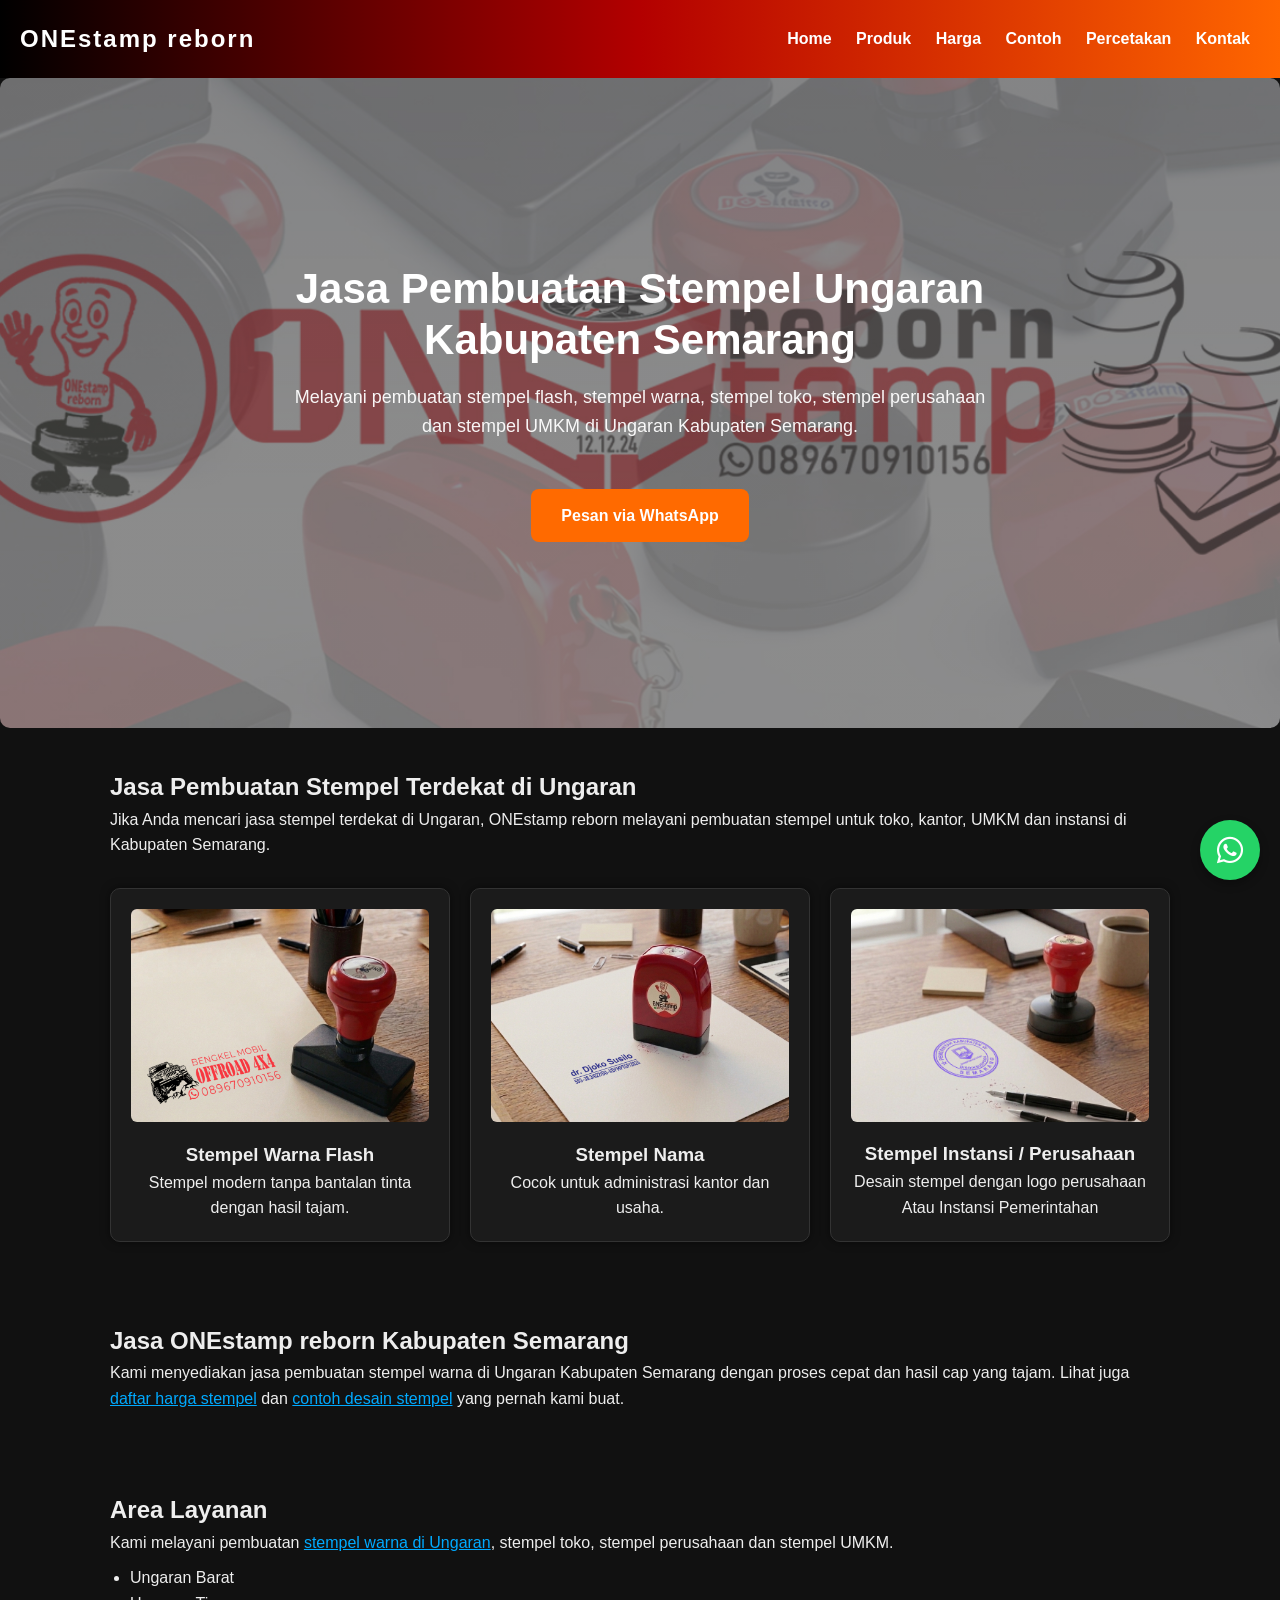
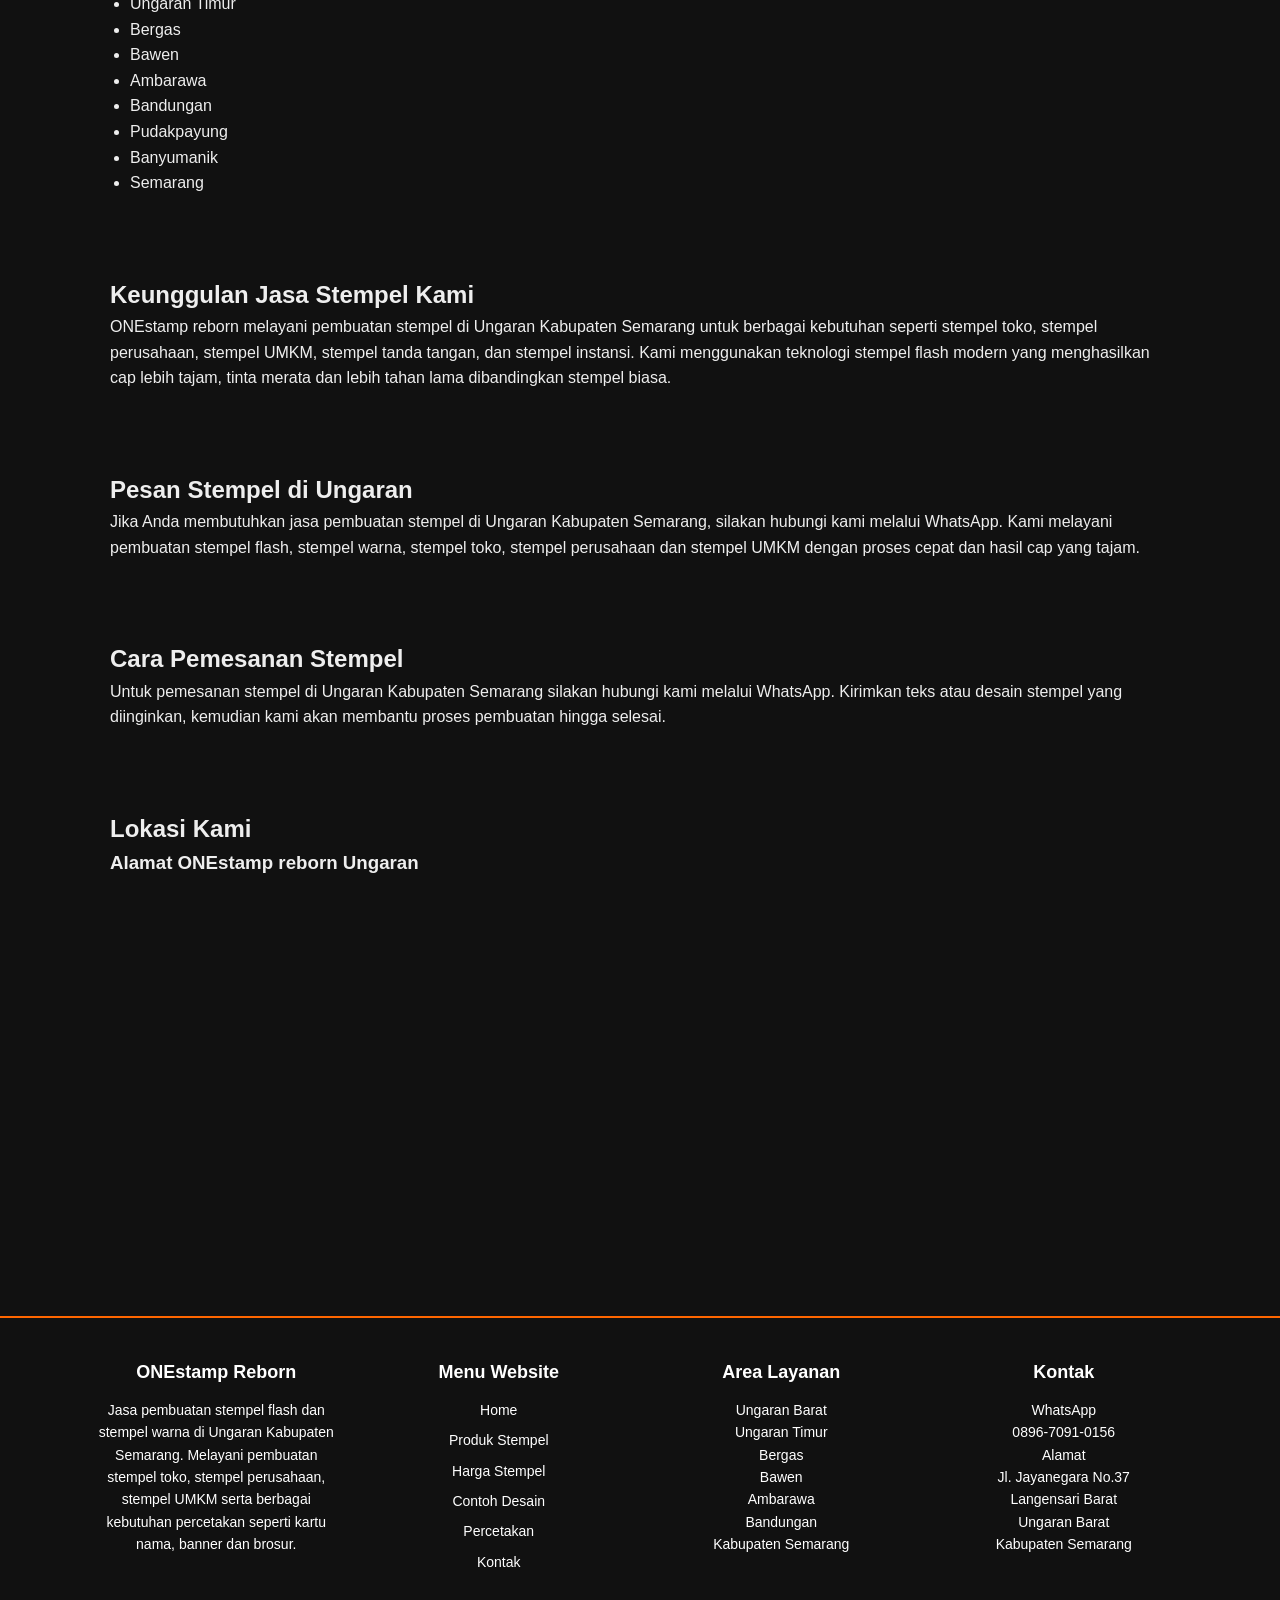
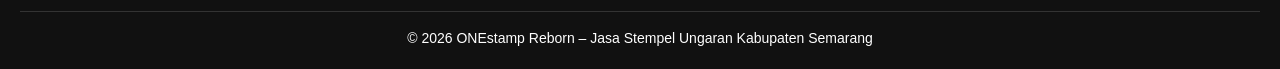
==== commit f0f94d0d: "update website" ====
--- a/index.html
+++ b/index.html
@@ -265,26 +265,99 @@
 
 </section>
 
-<footer>
-
-<p>
-© 2026 <strong>ONEstamp reborn</strong> – Jasa Pembuatan Stempel di Ungaran Kabupaten Semarang
-</p>
-
-<p>
-Hubungi kami:
-<a href="tel:+6289670910156">0896-7091-0156</a>
-</p>
-
-<p>
-Alamat: Jl. Jayanegara No.37, Ungaran, Kabupaten Semarang
-</p>
-
-<p>
-<a href="https://maps.app.goo.gl/q2ExWfyvVXVoJp7u8" target="_blank" rel="noopener">
-Lihat lokasi ONEstamp reborn di Google Maps
-</a>
-</p>
+<footer class="footer">
+
+<div class="footer-container">
+
+<div class="footer-col">
+
+<h3>ONEstamp Reborn</h3>
+
+<p>
+Jasa pembuatan stempel flash dan stempel warna di Ungaran
+Kabupaten Semarang. Melayani pembuatan stempel toko,
+stempel perusahaan, stempel UMKM serta berbagai kebutuhan
+percetakan seperti kartu nama, banner dan brosur.
+</p>
+
+</div>
+
+
+<div class="footer-col">
+
+<h3>Menu Website</h3>
+
+<ul>
+
+<li><a href="/">Home</a></li>
+
+<li><a href="/stempel-warna-ungaran.html">Produk Stempel</a></li>
+
+<li><a href="/harga-stempel-ungaran.html">Harga Stempel</a></li>
+
+<li><a href="/contoh-desain-stempel.html">Contoh Desain</a></li>
+
+<li><a href="/jasa-cetak-ungaran.html">Percetakan</a></li>
+
+<li><a href="/kontak-stempel-ungaran.html">Kontak</a></li>
+
+</ul>
+
+</div>
+
+
+<div class="footer-col">
+
+<h3>Area Layanan</h3>
+
+<p>
+
+Ungaran Barat<br>
+Ungaran Timur<br>
+Bergas<br>
+Bawen<br>
+Ambarawa<br>
+Bandungan<br>
+Kabupaten Semarang
+
+</p>
+
+</div>
+
+
+<div class="footer-col">
+
+<h3>Kontak</h3>
+
+<p>
+
+WhatsApp<br>
+<a href="https://wa.me/6289670910156">0896-7091-0156</a>
+
+</p>
+
+<p>
+
+Alamat<br>
+Jl. Jayanegara No.37<br>
+Langensari Barat<br>
+Ungaran Barat<br>
+Kabupaten Semarang
+
+</p>
+
+</div>
+
+</div>
+
+
+<div class="footer-bottom">
+
+<p>
+© 2026 ONEstamp Reborn – Jasa Stempel Ungaran Kabupaten Semarang
+</p>
+
+</div>
 
 </footer>
 
--- a/style.css
+++ b/style.css
@@ -467,4 +467,86 @@
 100%{
 box-shadow:0 0 0 0 rgba(37,211,102,0);
 }
+}
+
+footer{
+background:#111;
+color:#fff;
+text-align:center;
+padding:30px 20px;
+font-size:14px;
+}
+
+footer a{
+color:#fff;
+text-decoration:none;
+}
+
+footer a:hover{
+text-decoration:underline;
+}
+
+.footer-menu{
+margin-top:15px;
+}
+
+.footer-contact{
+margin-top:10px;
+}
+
+.grid img{
+width:100%;
+height:auto;
+}
+
+.footer{
+background:#111;
+color:#fff;
+padding:40px 20px 20px;
+margin-top:40px;
+}
+
+.footer-container{
+max-width:1100px;
+margin:auto;
+display:grid;
+grid-template-columns:repeat(auto-fit,minmax(220px,1fr));
+gap:30px;
+}
+
+.footer h3{
+margin-bottom:12px;
+font-size:18px;
+}
+
+.footer p{
+line-height:1.6;
+font-size:14px;
+}
+
+.footer ul{
+list-style:none;
+padding:0;
+margin:0;
+}
+
+.footer ul li{
+margin-bottom:8px;
+}
+
+.footer a{
+color:#fff;
+text-decoration:none;
+}
+
+.footer a:hover{
+text-decoration:underline;
+}
+
+.footer-bottom{
+text-align:center;
+border-top:1px solid #333;
+margin-top:30px;
+padding-top:15px;
+font-size:14px;
 }
--- a/style.css
+++ b/style.css
@@ -467,4 +467,86 @@
 100%{
 box-shadow:0 0 0 0 rgba(37,211,102,0);
 }
+}
+
+footer{
+background:#111;
+color:#fff;
+text-align:center;
+padding:30px 20px;
+font-size:14px;
+}
+
+footer a{
+color:#fff;
+text-decoration:none;
+}
+
+footer a:hover{
+text-decoration:underline;
+}
+
+.footer-menu{
+margin-top:15px;
+}
+
+.footer-contact{
+margin-top:10px;
+}
+
+.grid img{
+width:100%;
+height:auto;
+}
+
+.footer{
+background:#111;
+color:#fff;
+padding:40px 20px 20px;
+margin-top:40px;
+}
+
+.footer-container{
+max-width:1100px;
+margin:auto;
+display:grid;
+grid-template-columns:repeat(auto-fit,minmax(220px,1fr));
+gap:30px;
+}
+
+.footer h3{
+margin-bottom:12px;
+font-size:18px;
+}
+
+.footer p{
+line-height:1.6;
+font-size:14px;
+}
+
+.footer ul{
+list-style:none;
+padding:0;
+margin:0;
+}
+
+.footer ul li{
+margin-bottom:8px;
+}
+
+.footer a{
+color:#fff;
+text-decoration:none;
+}
+
+.footer a:hover{
+text-decoration:underline;
+}
+
+.footer-bottom{
+text-align:center;
+border-top:1px solid #333;
+margin-top:30px;
+padding-top:15px;
+font-size:14px;
 }
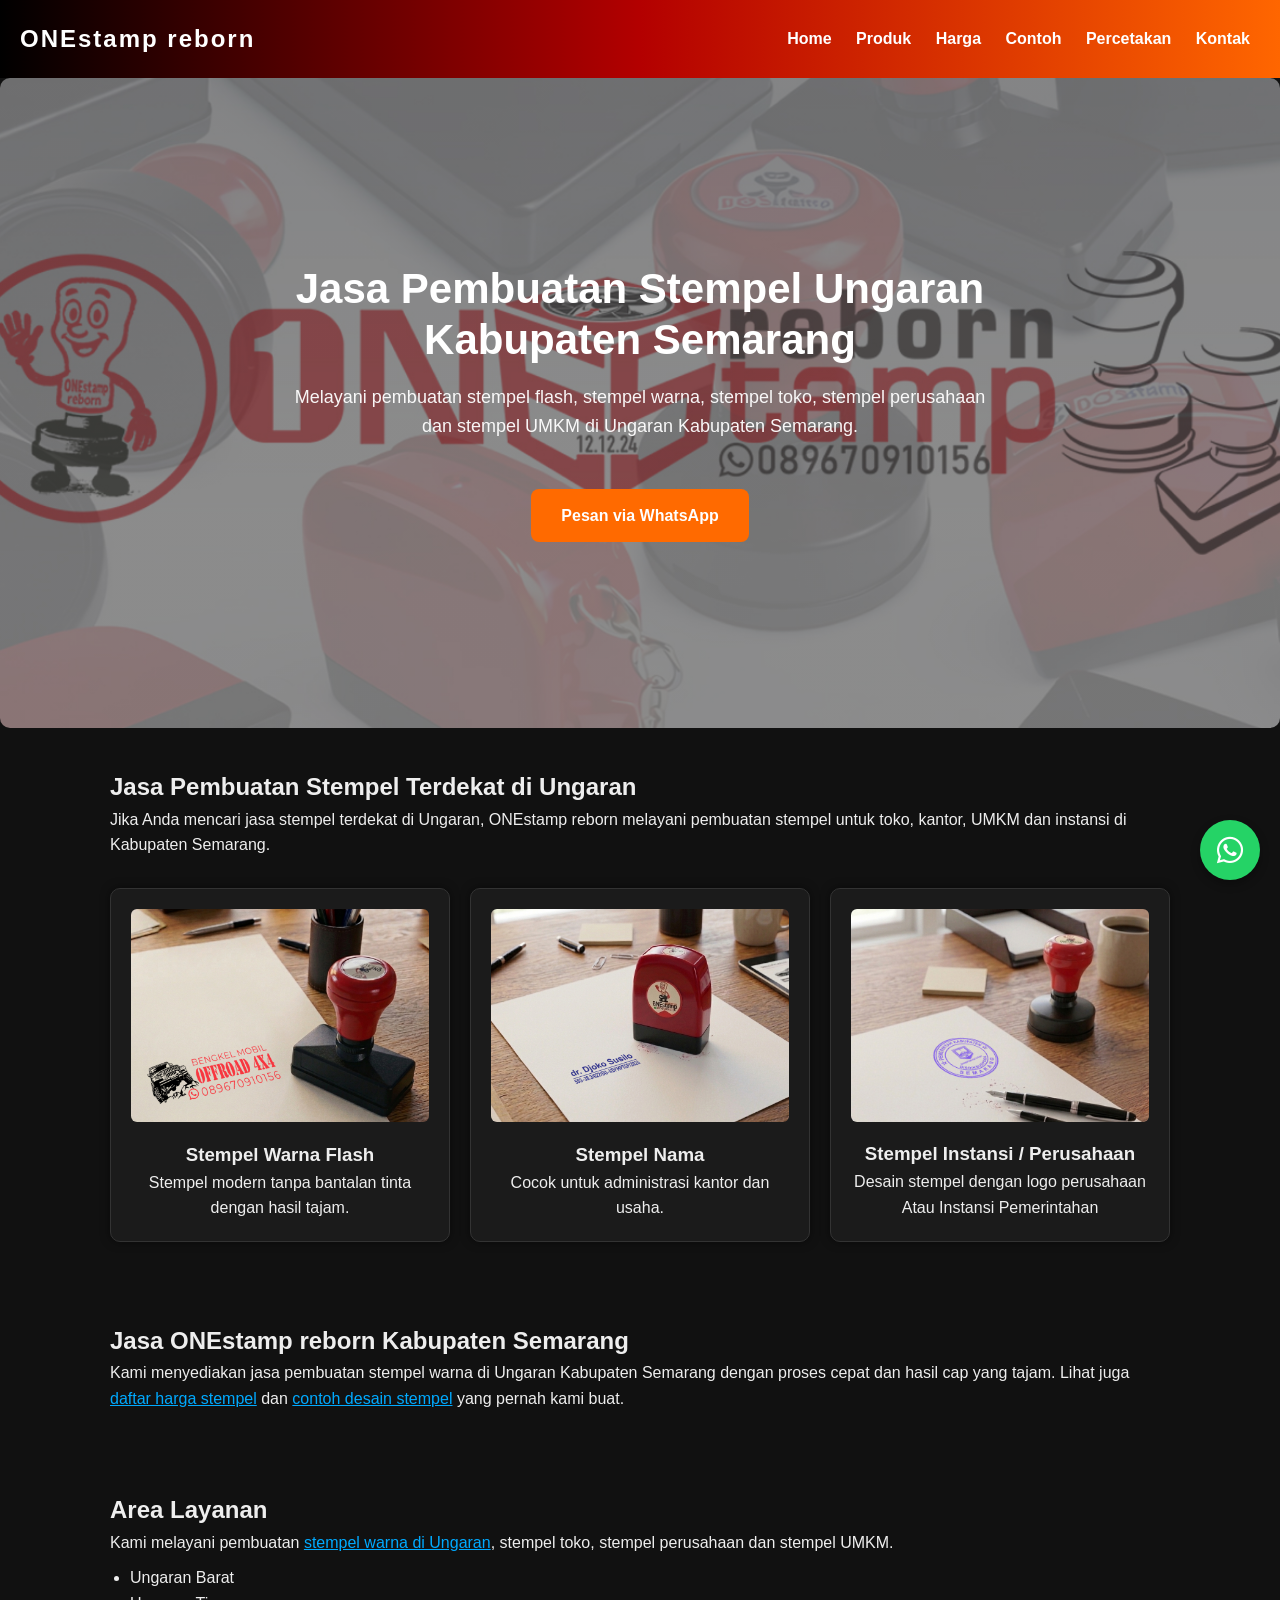
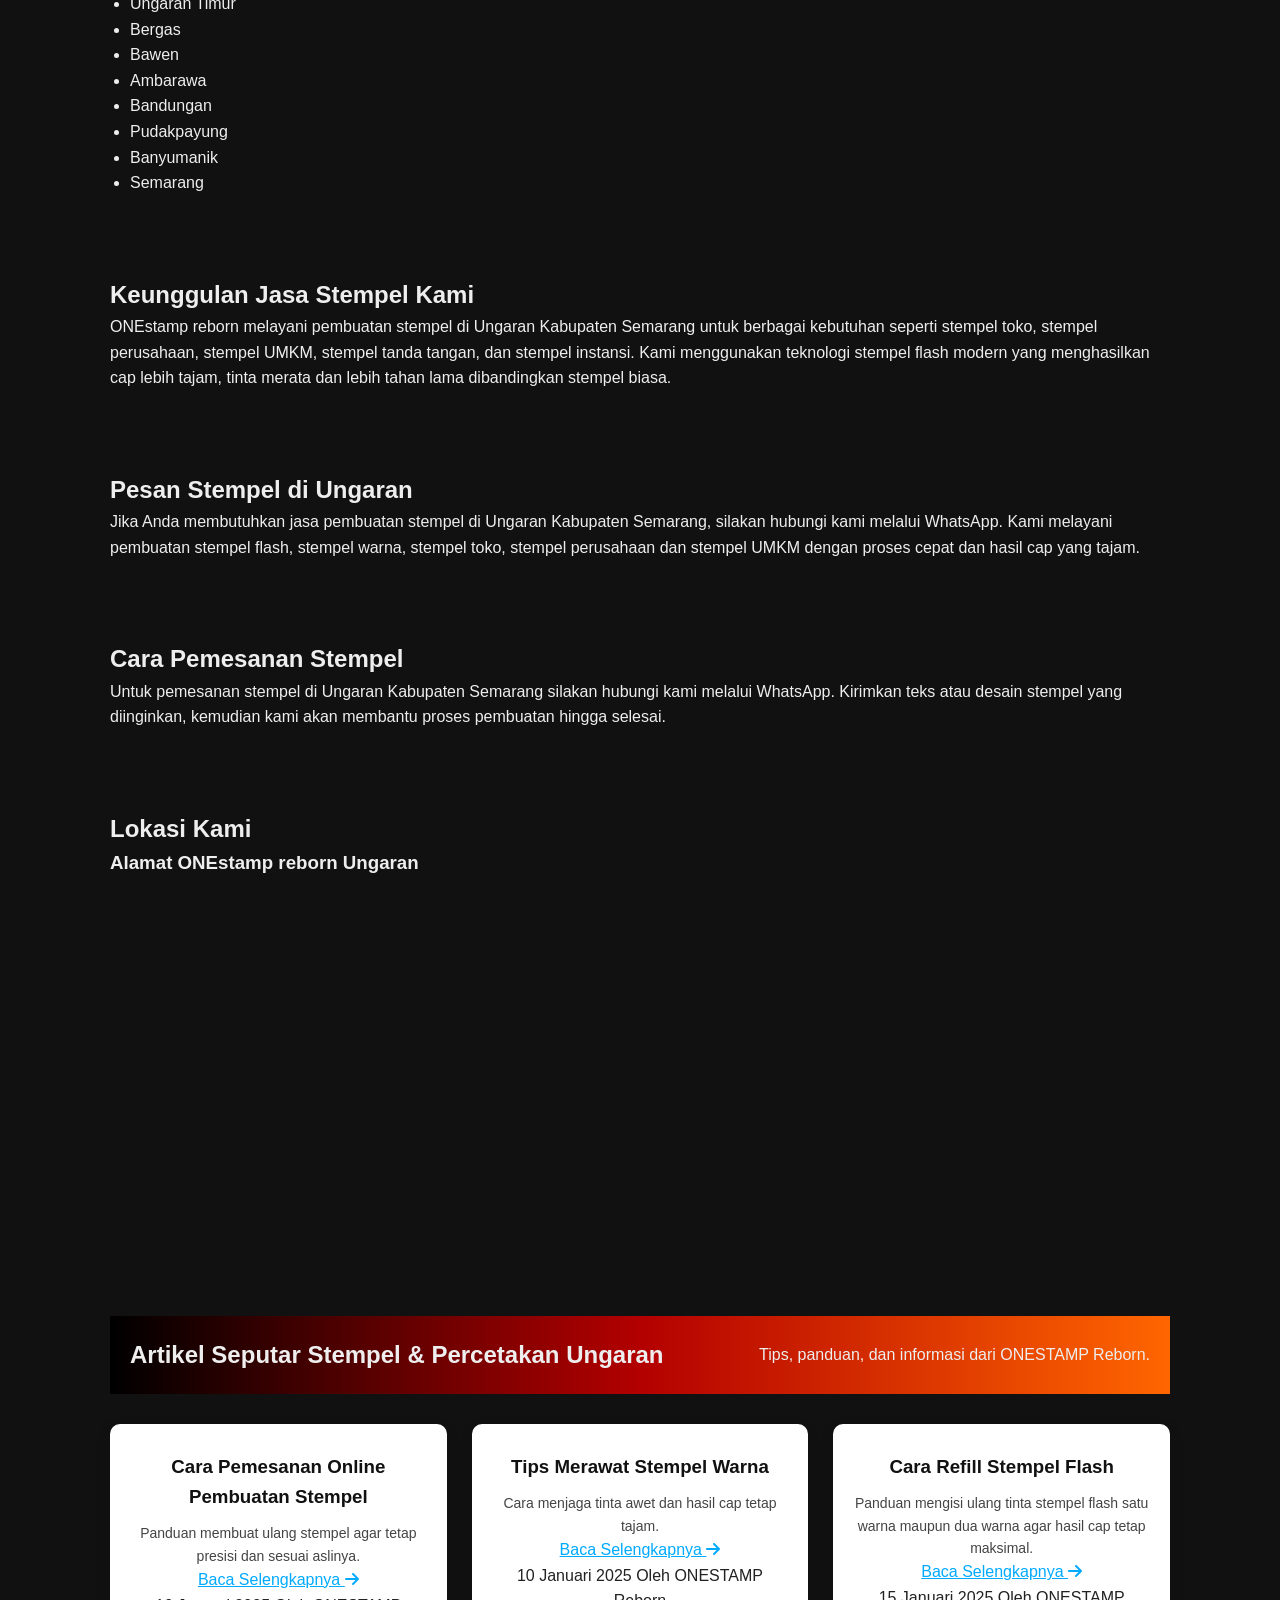
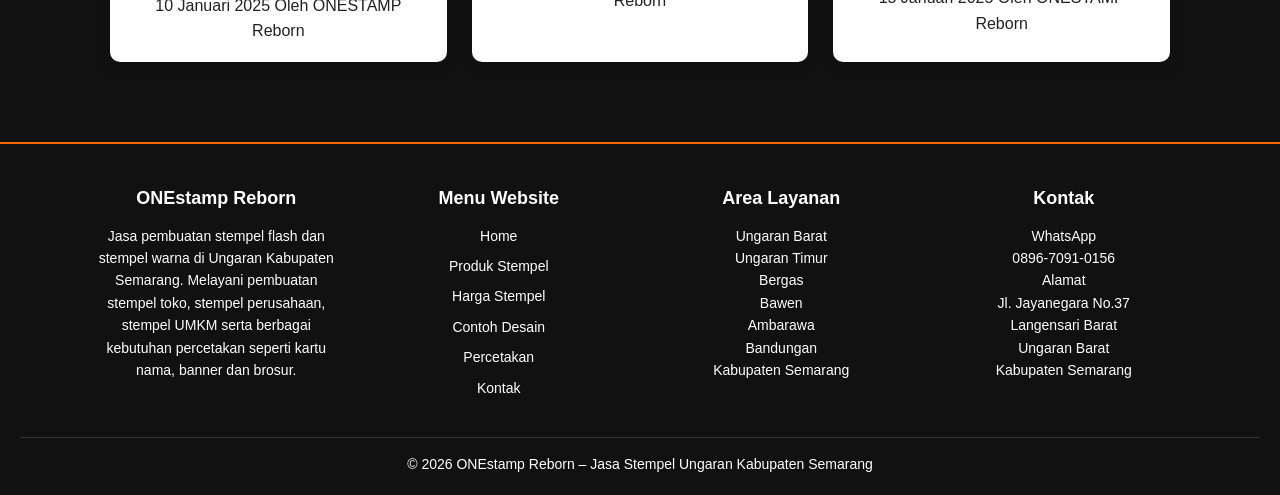
==== commit 0ef72232: "update website" ====
--- a/index.html
+++ b/index.html
@@ -263,6 +263,50 @@
 referrerpolicy="no-referrer-when-downgrade">
 </iframe>
 
+</section>
+
+<section class="section" id="artikel">
+  <div class="container">
+    <header class="section-header">
+      <h2>Artikel Seputar Stempel & Percetakan Ungaran</h2>
+      <p>Tips, panduan, dan informasi dari ONESTAMP Reborn.</p>
+    </header>
+    <div class="services-grid">
+      <article class="service-card">
+        <h3>Cara Pemesanan Online Pembuatan Stempel</h3>
+        <p>Panduan membuat ulang stempel agar tetap presisi dan sesuai aslinya.</p>
+        <a href="artikel/duplikat-stempel.html" class="link-artikel btn-article">
+        Baca Selengkapnya <i class="fa-solid fa-arrow-right"></i>
+    </a>
+			<div class="card-footer">
+			<time datetime="2025-01-10">10 Januari 2025</time>
+			<span class="author">Oleh ONESTAMP Reborn</span>
+			</div>
+      </article>
+      <article class="service-card">
+        <h3>Tips Merawat Stempel Warna</h3>
+        <p>Cara menjaga tinta awet dan hasil cap tetap tajam.</p>
+        <a href="artikel/tips-merawat.html" class="link-artikel btn-article">
+        Baca Selengkapnya <i class="fa-solid fa-arrow-right"></i>
+    </a>
+		<div class="card-footer">
+		<time datetime="2025-01-10">10 Januari 2025</time>
+		<span class="author">Oleh ONESTAMP Reborn</span>
+		</div>
+      </article>
+		<article class="service-card">
+		<h3>Cara Refill Stempel Flash</h3>
+		<p>Panduan mengisi ulang tinta stempel flash satu warna maupun dua warna agar hasil cap tetap maksimal.</p>
+		<a href="artikel/cara-refill-stempel-flash.html" class="link-artikel btn-article">
+		Baca Selengkapnya <i class="fa-solid fa-arrow-right"></i>
+		</a>
+		<div class="card-footer">
+		<time datetime="2025-01-15">15 Januari 2025</time>
+		<span class="author">Oleh ONESTAMP Reborn</span>
+		</div>
+	  </article>
+    </div>
+  </div>
 </section>
 
 <footer class="footer">
@@ -457,7 +501,7 @@
 }
 </script>
 
-<a href="https://wa.me/6289670910156"
+<a href="https://wa.me/6289670910156?text=Halo%20saya%20ingin%20pesan%20stempel"
 class="floating-wa"
 target="_blank"
 rel="noopener"
